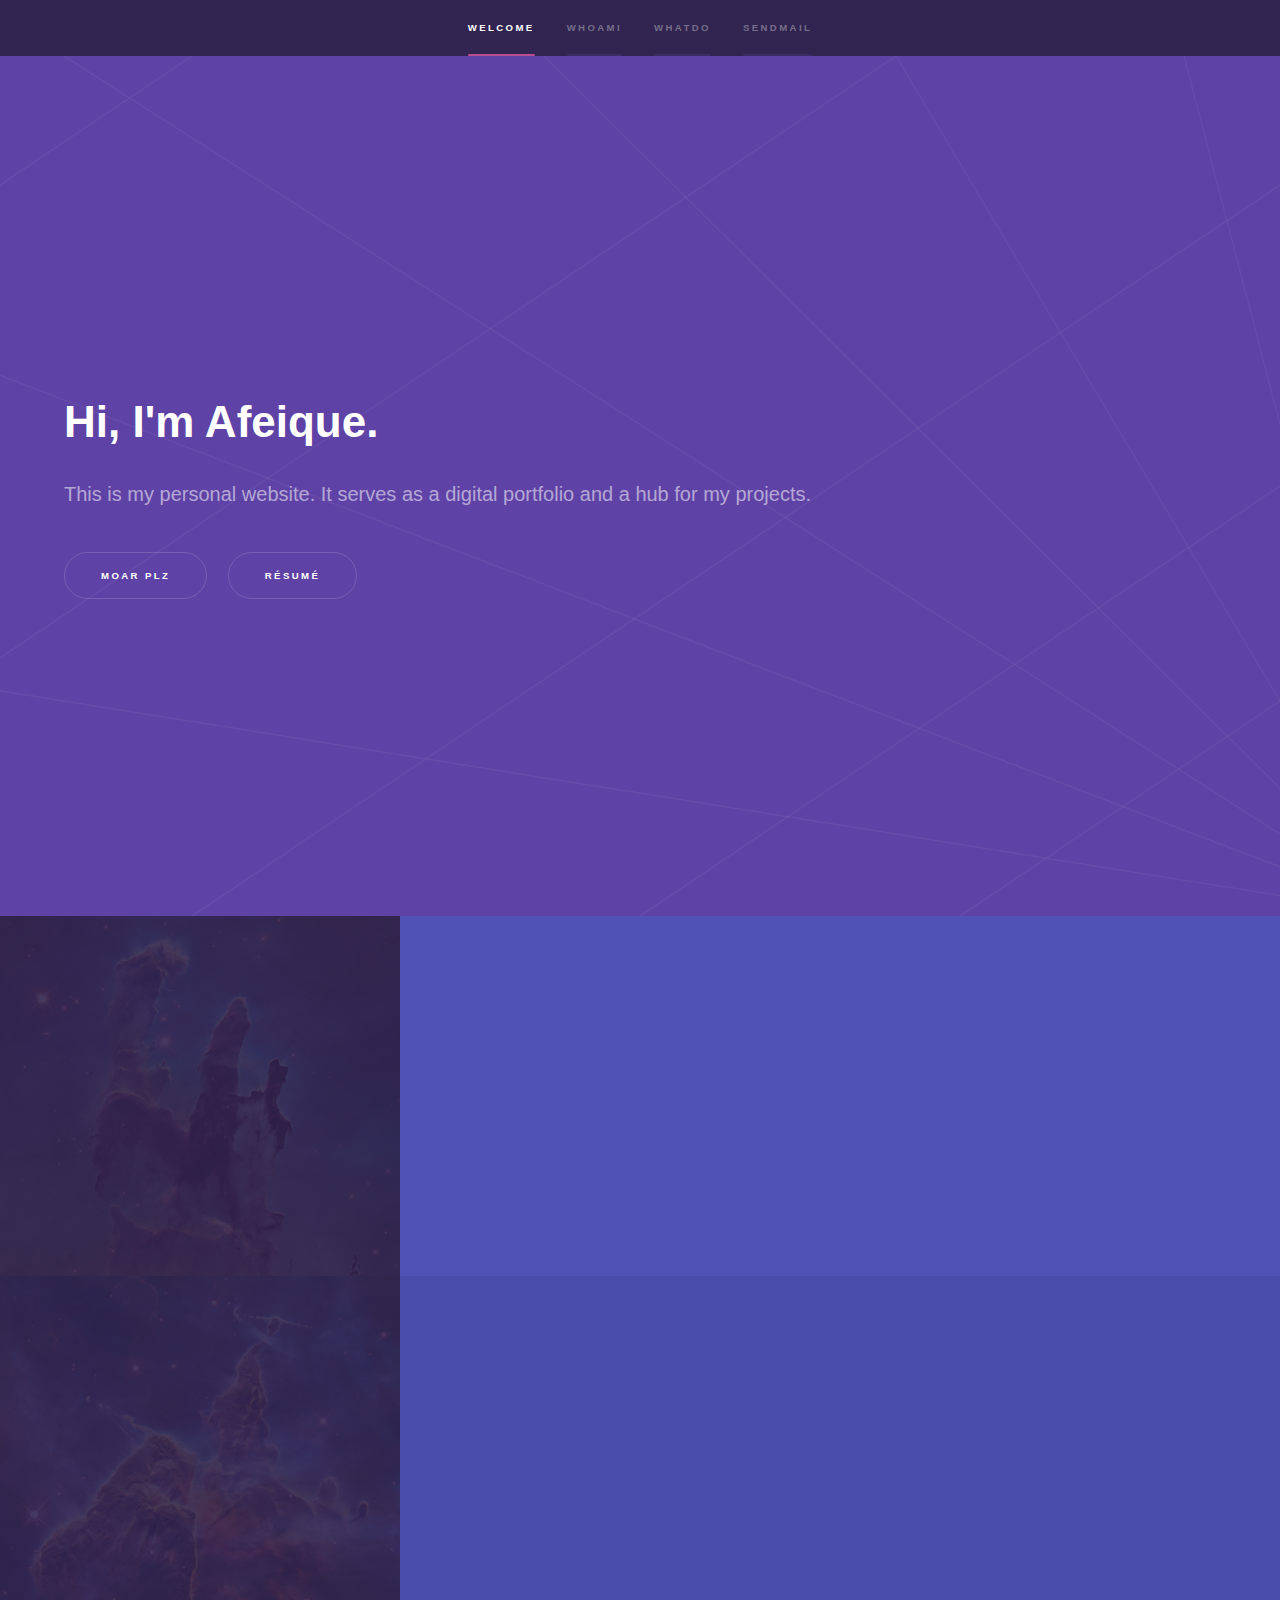
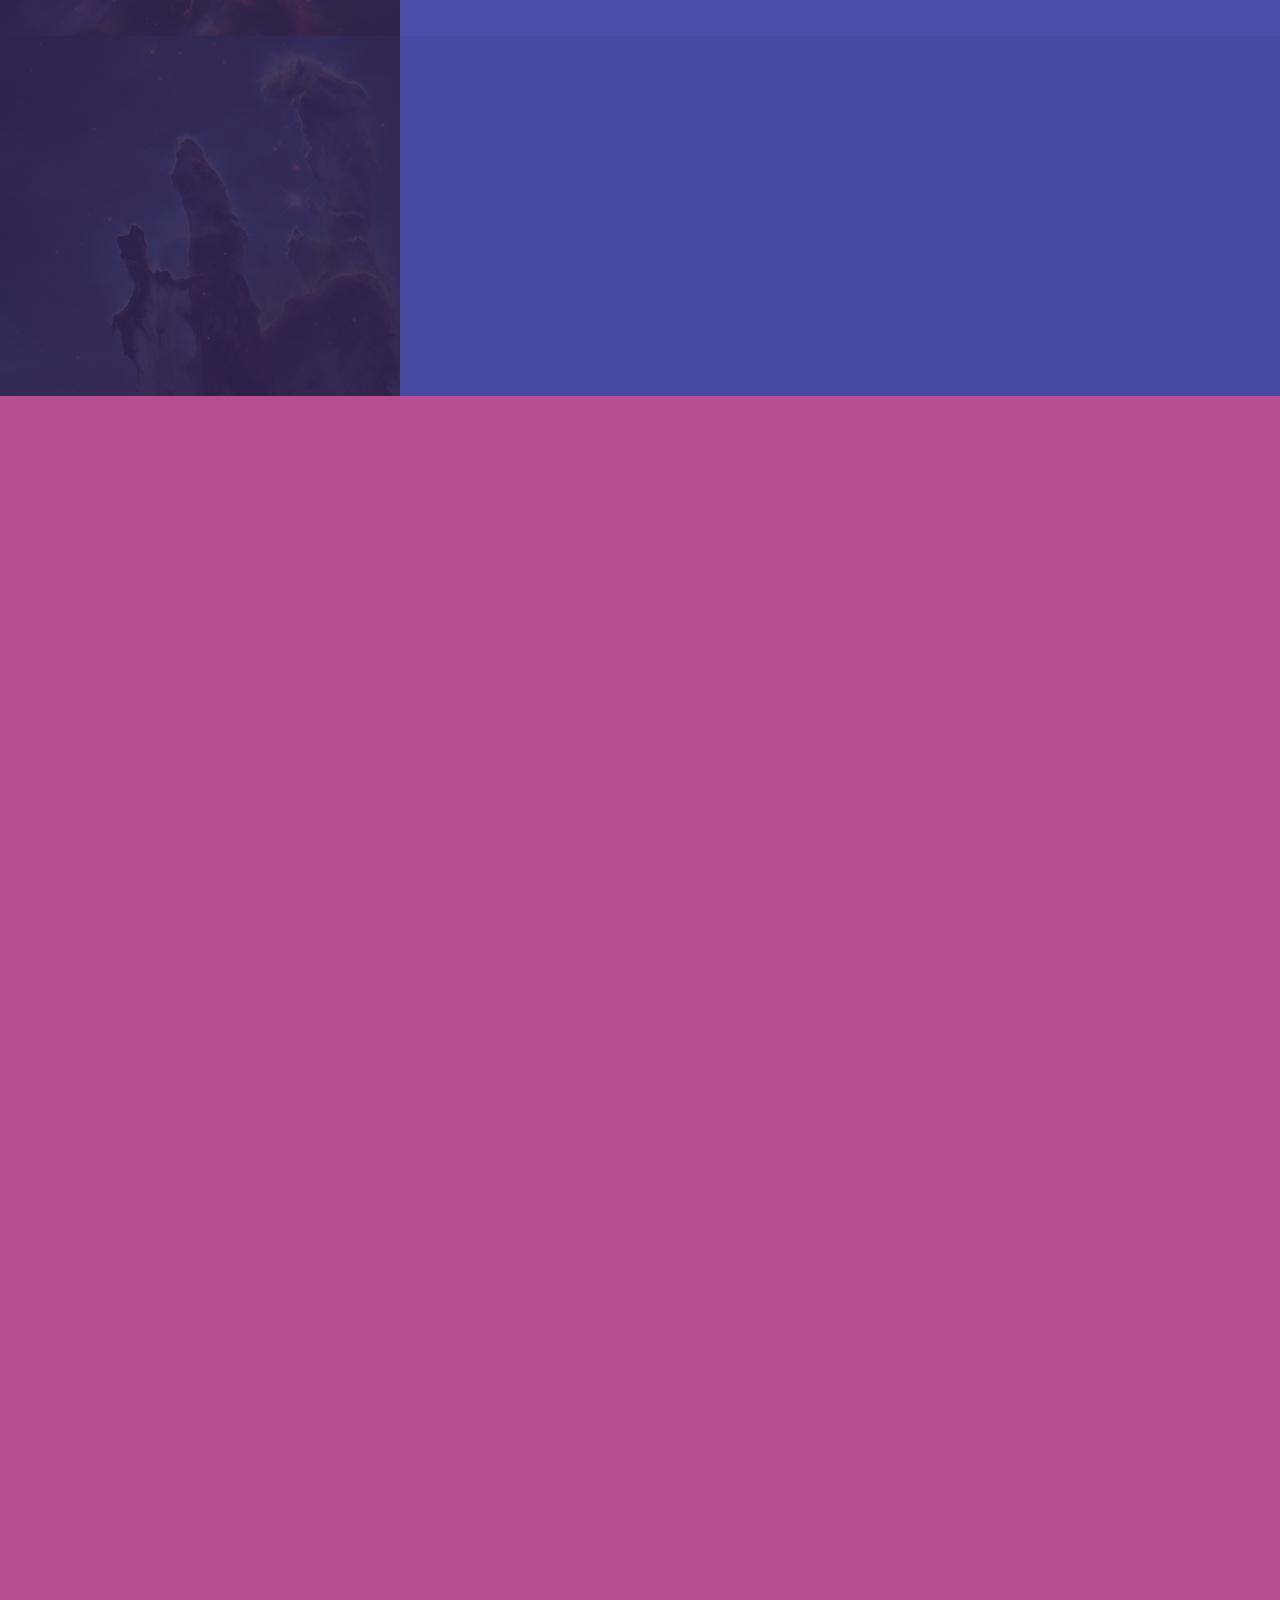
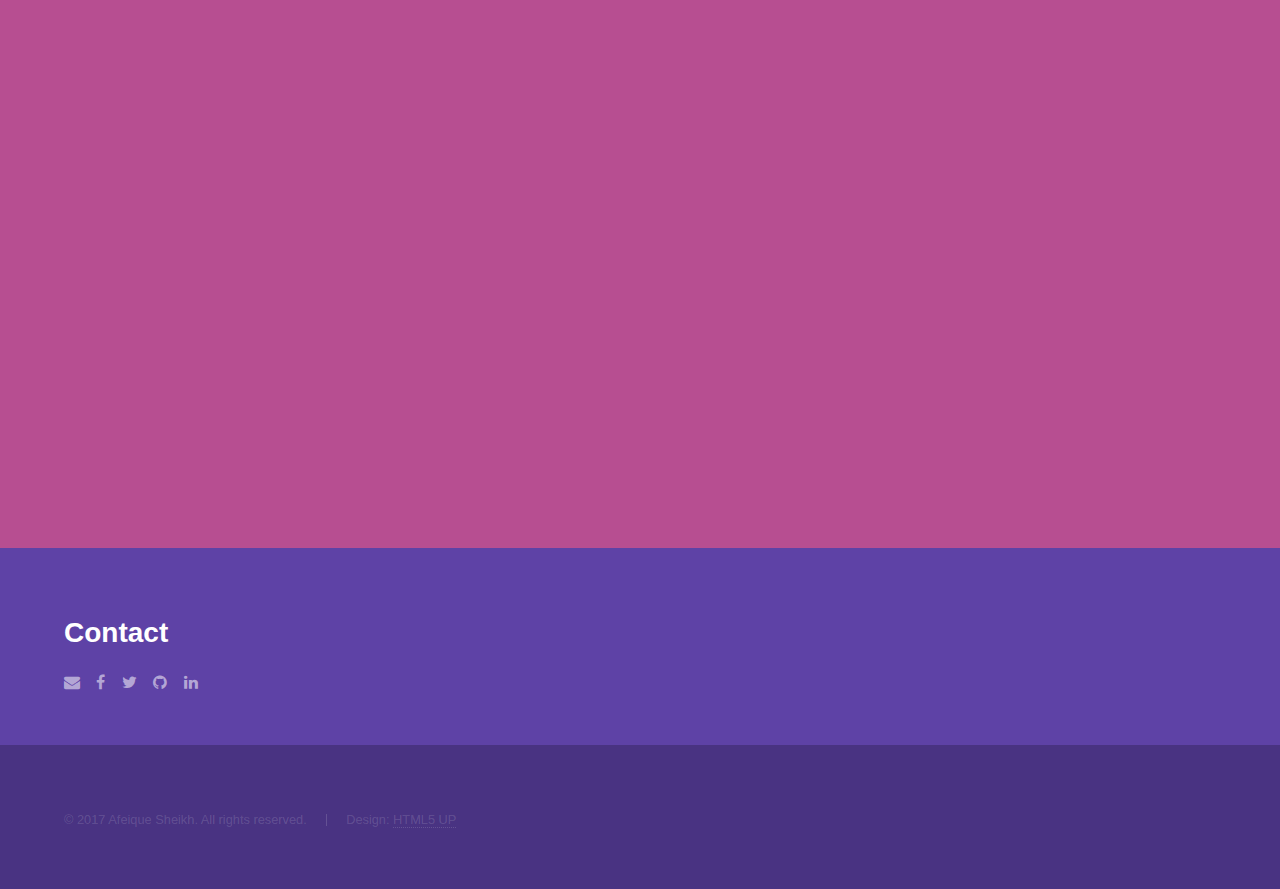
==== index.html @ 5e4e14cd "added condenser mic project" ====
<!DOCTYPE HTML>
<!--
	Hyperspace by HTML5 UP
	html5up.net | @ajlkn
	Free for personal and commercial use under the CCA 3.0 license (html5up.net/license)
-->
<html>
	<head>
		<title>afeique sheikh's personal site (ﾉ◕ヮ◕)ﾉ</title>
		<meta charset="utf-8" />
		<meta name="viewport" content="width=device-width, initial-scale=1" />
		<!--[if lte IE 8]><script src="assets/js/ie/html5shiv.js"></script><![endif]-->
		<link rel="stylesheet" href="assets/css/main.css" />
		<!--[if lte IE 9]><link rel="stylesheet" href="assets/css/ie9.css" /><![endif]-->
		<!--[if lte IE 8]><link rel="stylesheet" href="assets/css/ie8.css" /><![endif]-->
		<meta http-equiv="X-UA-Compatible" content="IE=edge">
		<meta name="description" content="(づ｡◕‿‿◕｡)づ">
		<meta name="author" content="afeique sheikh">
	</head>
	<body>

		<!-- Sidebar -->
			<section id="sidebar">
				<div class="inner">
					<nav>
						<ul>
							<li><a href="#intro">Welcome</a></li>
							<li><a href="#one">Whoami</a></li>
							<li><a href="#two">Whatdo</a></li>
							<li><a href="#three">Sendmail</a></li>
						</ul>
					</nav>
				</div>
			</section>

		<!-- Wrapper -->
			<div id="wrapper">

				<!-- Intro -->
					<section id="intro" class="wrapper style1 fullscreen fade-up">
						<div class="inner">
							<h1>Hi, I'm Afeique.</h1>
							<p>This is my personal website. It serves as a digital portfolio and a hub for my projects.</p>
							
							<ul class="actions">
								<li><a href="#one" class="button scrolly">MOAR PLZ</a></li>
								<li><a href="files/Resume.pdf" class="button" target="_blank">Résumé</a></li>
							</ul>
							
						</div>
					</section>

				<!-- One -->
					<section id="one" class="wrapper style2 spotlights">
						<section id="one-1">
							<a href="#" class="image"><img src="images/01.jpg" alt="" data-position="center center" /></a>
							<div class="content">
								<div class="inner">
									<h2>Engineer by Training</h2>
									<p>My background is in electrical and computer engineering. I am fortunate to be engendered with a passion for science and technology.</p>
									
									<ul class="actions">
										<li><a href="#one-2" class="button scrolly">O RLY?</a></li>
									</ul>
									
								</div>
							</div>
						</section>
						<section id="one-2">
							<a href="#" class="image"><img src="images/02.jpg" alt="" data-position="top center" /></a>
							<div class="content">
								<div class="inner">
									<h2>Programmer by Profession</h2>
									<p>Most of my professional experience is in software engineering, primarily using high-level languages and SQL RDBMSes across different operating systems.</p>
									
									<ul class="actions">
										<li><a href="#one-3" class="button scrolly">YA RLY?</a></li>
									</ul>
									
								</div>
							</div>
						</section>
						<section id="one-3">
							<a href="#" class="image"><img src="images/03.jpg" alt="" data-position="25% 25%" /></a>
							<div class="content">
								<div class="inner">
									<h2>Excellence by Design</h2>
									<p>I have in-depth knowledge spanning many areas, from physics to software design. My technical competencies, sense for aesthetics, attention-to-detail, and quality-driven nature make me an excellent fit for many aspects of a product's development.</p>
									
									<ul class="actions">
										<li><a href="#two" class="button scrolly">KTHXBAI</a></li>
									</ul>
									
								</div>
							</div>
						</section>
					</section>

				<!-- Two -->
					<section id="two" class="wrapper style3 fade-up">
						<div class="inner">
							<h2>Projects &amp; Demos</h2>
							<p>A non-exhaustive list of things I've made, including re-purposed demonstrations of my professional work.</p>
							<div class="features">
								<section>
									<span class="icon major fa-newspaper-o"></span>
					                <h3>Maintenance Log</h3>
									<ul class="icons">
										<li><span class="fa fa-copyright"></span> <strong>2017</strong></li>
										<li><a class="fa-send" href="https://bl-mlog.afeique.com" target="_blank"><span class="label">Demo</span></a></li>
										<li><a class="fa-github" href="https://github.com/afeique/bl-mlog.afeique.com" target="_blank"><span class="label">GitHub</span></a></li>
									</ul>

				                    <p>
				                        A simple system that allows for the definion of a manufacturing or production workflow. This workflow can be arbitrarily long. Tickets can be submitted to the system and assigned to a particular step in a production workflow. Written using the <a href="http://www.yiiframework.com/" target="_blank">Yii Framework</a>.
				                    </p>
				                    <p>
				                    	This project was being developed at Bausch &amp; Lomb as part of the production floor's IT and ticket management solution.
				                    </p>
								</section>
								<section>
									<span class="icon major fa-bar-chart"></span>
					                <h3>HtmlReports</h3>
									<ul class="icons">
										<li><span class="fa fa-copyright"></span> <strong>2016</strong></li>
										<li><a class="fa-github" href="https://github.com/afeique/HtmlReports" target="_blank"><span class="label">GitHub</span></a></li>
									</ul>

				                    <p>
				                        A set of Python 2.7 scripts designed to take JSON input and produce clean, navigable HTML reports. The HTML templates are written using <a href="http://jinja.pocoo.org/">Jinja2</a>. Originally, <a href="http://www.makotemplates.org/" target="_blank">Mako</a> was going to be used as the templating engine.
				                    </p>
				                    <p>
				                    	This was developed at Bosch Security Systems as a plug-in reporter for an existing LabVIEW tool.
				                    </p>
								</section>
								<section>
									<span class="icon major fa-users"></span>
					                <h3>ZenPortal Requests</h3>
									<ul class="icons">
										<li><span class="fa fa-copyright"></span> <strong>2015</strong></li>
										<li><a class="fa-send" href="https://pnc-zpr.afeique.com" target="_blank"><span class="label">Demo</span></a></li>
										<li><a class="fa-github" href="https://github.com/afeique/pnc-zpr.afeique.com" target="_blank"><span class="label">GitHub</span></a></li>
									</ul>

				                    <p>
				                        Requests are submitted while requesters and assignees are kept track of. A particular request goes through a predefined workflow with specific steps. During each step of the process, the requester and assignee are emailed about updates to a specific request. This application includes role-based permissions, including an administrative view that has global read and write permissions. This was developed using the <a href="http://fuelphp.com/" target="_blank">FuelPHP framework</a>.
				                    </p>
				                    <p>
				                    	This web application was developed for internal request tracking at PNC Bank as part of their IT tools and services.
				                    </p>
								</section>

								<section>
									<span class="icon major fa-microchip"></span>
									<h3>Bootman</h3>
									<ul class="icons">
										<li><span class="fa fa-copyright"></span> <strong>2015</strong></li>
									</ul>
				                    <p>
				                        Command-line perl script designed to manage kernel images for boot-testing boards connected to board-farm server. Complemented by a web-interface written using <a href="http://webpy.org/" target="_blank">web.py</a>.
				                    </p>
				                    <ul>
				                        <li><a href="files/bootman/main.pl">main.pl</a> - perl script used to manage boards.</li>
				                        <li><a href="files/bootman/setup.sh">setup.sh</a> - bash script used to setup kernel images.</li>
				                        <li><a href="files/bootman/verify.pl">verify.pl</a> - perl script used to aid in taking physical inventory and committing a list of valid boards to the database.</li>
				                        <li><a href="files/bootman/web.zip">web.zip</a> - web.py interface.</li>
				                    </ul>
								</section>

								<section>
									<span class="icon major fa-server"></span>
									<h3>Buildtracker</h3>
									<ul class="icons">
										<li><span class="fa fa-copyright"></span> <strong>2014</strong></li>
									</ul>
									<p>
							            An extension for the open-source <a href="http://buildbot.net/" target="_blank">Buildbot</a> software. Written mostly in Python 2.7 with supporting scripts in Bash and Perl.
							        </p>
							        <p>
							            Like Buildbot, the extension uses <a href="http://www.sqlalchemy.org/">SQLAlchemy</a> for database <a href="http://en.wikipedia.org/wiki/Object-relational_mapping" target="_blank">ORM</a> and <a href="http://jinja.pocoo.org/">Jinja2</a> for templating.
							        </p>
							        <ul>
							            <li><a href="files/buildtracker/root.py" target="_blank">root.py</a> - Primary python controller.</li>
							            <!--
							            <li><a href="files/buildtracker/webstatus.py" target="_blank">webstatus.py</a> - Interface class that encapsulates the BuildtrackerRoot class above and extends the Buildbot web interface.</li>
							            -->
							            <li><a href="files/buildtracker/buildtracker_macros.html.src" target="_blank">buildtracker_macros.html</a> - Jinja2 template macros.</li>
							            <!--
							            <li><a href="files/buildtracker/buildtracker_root.html.src" target="_blank">buildtracker_root.html</a> - Actual template using above macros.</li>
							            <li><a href="files/buildtracker/add_entropy.sh" target="_blank">add_entropy.sh</a> - Bash script to add entropy to workorder configuration.</li>
							            -->
							            <li><a href="files/buildtracker/add_rdeps.pl" target="_blank">add_rdeps.pl</a> - Perl script to select a random number of reverse dependencies.</li>
							            <li><a href="files/buildtracker/file-build-failure.pl" target="_blank">file-build-failure.pl</a> - Perl script to post a bug via XML-RPC.</li>
							        </ul>
								</section>

								<section>
									<span class="icon major fa-microphone"></span>
									<h5>Condenser Microphone</h5>
									<ul class="icons">
										<li><span class="fa fa-copyright"></span> <strong>2014</strong></li>
									</ul>
				                    <p>
				                        Attempted to design a condenser microphone for a capstone in <em>Sensor System Design</em>, Spring 2014. The <a href="files/capstone/report.pdf">final report</a> closely follows IEEE format and is available <a href="https://github.com/afeique/18510-report" target="_blank">in LaTeX</a>.
				                    </p>
								</section>
								
								<!--
								<section>
									<span class="icon major fa-chain"></span>
									<h3>Urna quis bibendum</h3>
									<p>Phasellus convallis elit id ullam corper amet et pulvinar. Duis aliquam turpis mauris, sed ultricies erat dapibus.</p>
								</section>
								<section>
									<span class="icon major fa-diamond"></span>
									<h3>Aliquam urna dapibus</h3>
									<p>Phasellus convallis elit id ullam corper amet et pulvinar. Duis aliquam turpis mauris, sed ultricies erat dapibus.</p>
								</section>
								-->
							</div>
							<!--
							<ul class="actions">
								<li><a href="#" class="button">Learn more</a></li>
							</ul>
							-->
						</div>
					</section>

				<!-- Three -->
					<section id="three" class="wrapper style1">
						<div class="inner">

							<h2>Contact</h2>

							<ul class="icons">

								<li><a class="fa-envelope" href="mailto:afeique@gmail.com" target="_blank"><span class="label">Email</span></a></li>
								<li><a class="fa-facebook" href="https://facebook.com/afeique" target="_blank"><span class="label">Facebook</span></a></li>
								<li><a class="fa-twitter" href="https://twitter.com/afeique" target="_blank"><span class="label">Twitter</span></a></li>
								<li><a class="fa-github" href="https://github.com/afeique" target="_blank"><span class="label">GitHub</span></a></li>
								<li><a class="fa-linkedin" href="https://www.linkedin.com/in/afeique-sheikh-bb24b78/"><span class="label">LinkedIn</span></a></li>
								<!--
								<li><a class="fa-instagram"><span class="label">Instagram</span></a></li>
								-->
							</ul>

							
							
						</div>
					</section>

			</div>

		<!-- Footer -->
			<footer id="footer" class="wrapper style1-alt">
				<div class="inner">
					<ul class="menu">
						<li>&copy; 2017 Afeique Sheikh. All rights reserved.</li><li>Design: <a href="http://html5up.net">HTML5 UP</a></li>
					</ul>
				</div>
			</footer>

		<!-- Scripts -->

			<script src="assets/js/jquery.min.js"></script>
			<script src="assets/js/jquery.scrollex.min.js"></script>
			<script src="assets/js/jquery.scrolly.min.js"></script>
			<script src="assets/js/skel.min.js"></script>
			<script src="assets/js/util.js"></script>
			<!--[if lte IE 8]><script src="assets/js/ie/respond.min.js"></script><![endif]-->
			<script src="assets/js/main.js"></script>

			<script>
            (function(i,s,o,g,r,a,m){i['GoogleAnalyticsObject']=r;i[r]=i[r]||function(){
            (i[r].q=i[r].q||[]).push(arguments)},i[r].l=1*new Date();a=s.createElement(o),
            m=s.getElementsByTagName(o)[0];a.async=1;a.src=g;m.parentNode.insertBefore(a,m)
            })(window,document,'script','//www.google-analytics.com/analytics.js','ga');

            ga('create', 'UA-4925272-3', 'auto');
            ga('require', 'displayfeatures');
            ga('require', 'linkid', 'linkid.js');
            ga('send', 'pageview');
        </script>
	</body>
</html>
---- assets/css/main.css ----
@import url(font-awesome.min.css);

/*
	Hyperspace by HTML5 UP
	html5up.net | @ajlkn
	Free for personal and commercial use under the CCA 3.0 license (html5up.net/license)
*/

/* Reset */

	html, body, div, span, applet, object, iframe, h1, h2, h3, h4, h5, h6, p, blockquote, pre, a, abbr, acronym, address, big, cite, code, del, dfn, em, img, ins, kbd, q, s, samp, small, strike, strong, sub, sup, tt, var, b, u, i, center, dl, dt, dd, ol, ul, li, fieldset, form, label, legend, table, caption, tbody, tfoot, thead, tr, th, td, article, aside, canvas, details, embed, figure, figcaption, footer, header, hgroup, menu, nav, output, ruby, section, summary, time, mark, audio, video {
		margin: 0;
		padding: 0;
		border: 0;
		font-size: 100%;
		font: inherit;
		vertical-align: baseline;
	}

	article, aside, details, figcaption, figure, footer, header, hgroup, menu, nav, section {
		display: block;
	}

	body {
		line-height: 1;
	}

	ol, ul {
		list-style: none;
	}

	blockquote, q {
		quotes: none;
	}

	blockquote:before, blockquote:after, q:before, q:after {
		content: '';
		content: none;
	}

	table {
		border-collapse: collapse;
		border-spacing: 0;
	}

	body {
		-webkit-text-size-adjust: none;
	}

/* Box Model */

	*, *:before, *:after {
		-moz-box-sizing: border-box;
		-webkit-box-sizing: border-box;
		box-sizing: border-box;
	}

/* Grid */

	.row {
		border-bottom: solid 1px transparent;
		-moz-box-sizing: border-box;
		-webkit-box-sizing: border-box;
		box-sizing: border-box;
	}

	.row > * {
		float: left;
		-moz-box-sizing: border-box;
		-webkit-box-sizing: border-box;
		box-sizing: border-box;
	}

	.row:after, .row:before {
		content: '';
		display: block;
		clear: both;
		height: 0;
	}

	.row.uniform > * > :first-child {
		margin-top: 0;
	}

	.row.uniform > * > :last-child {
		margin-bottom: 0;
	}

	.row.\30 \25 > * {
		padding: 0 0 0 0em;
	}

	.row.\30 \25 {
		margin: 0 0 -1px 0em;
	}

	.row.uniform.\30 \25 > * {
		padding: 0em 0 0 0em;
	}

	.row.uniform.\30 \25 {
		margin: 0em 0 -1px 0em;
	}

	.row > * {
		padding: 0 0 0 1.5em;
	}

	.row {
		margin: 0 0 -1px -1.5em;
	}

	.row.uniform > * {
		padding: 1.5em 0 0 1.5em;
	}

	.row.uniform {
		margin: -1.5em 0 -1px -1.5em;
	}

	.row.\32 00\25 > * {
		padding: 0 0 0 3em;
	}

	.row.\32 00\25 {
		margin: 0 0 -1px -3em;
	}

	.row.uniform.\32 00\25 > * {
		padding: 3em 0 0 3em;
	}

	.row.uniform.\32 00\25 {
		margin: -3em 0 -1px -3em;
	}

	.row.\31 50\25 > * {
		padding: 0 0 0 2.25em;
	}

	.row.\31 50\25 {
		margin: 0 0 -1px -2.25em;
	}

	.row.uniform.\31 50\25 > * {
		padding: 2.25em 0 0 2.25em;
	}

	.row.uniform.\31 50\25 {
		margin: -2.25em 0 -1px -2.25em;
	}

	.row.\35 0\25 > * {
		padding: 0 0 0 0.75em;
	}

	.row.\35 0\25 {
		margin: 0 0 -1px -0.75em;
	}

	.row.uniform.\35 0\25 > * {
		padding: 0.75em 0 0 0.75em;
	}

	.row.uniform.\35 0\25 {
		margin: -0.75em 0 -1px -0.75em;
	}

	.row.\32 5\25 > * {
		padding: 0 0 0 0.375em;
	}

	.row.\32 5\25 {
		margin: 0 0 -1px -0.375em;
	}

	.row.uniform.\32 5\25 > * {
		padding: 0.375em 0 0 0.375em;
	}

	.row.uniform.\32 5\25 {
		margin: -0.375em 0 -1px -0.375em;
	}

	.\31 2u, .\31 2u\24 {
		width: 100%;
		clear: none;
		margin-left: 0;
	}

	.\31 1u, .\31 1u\24 {
		width: 91.6666666667%;
		clear: none;
		margin-left: 0;
	}

	.\31 0u, .\31 0u\24 {
		width: 83.3333333333%;
		clear: none;
		margin-left: 0;
	}

	.\39 u, .\39 u\24 {
		width: 75%;
		clear: none;
		margin-left: 0;
	}

	.\38 u, .\38 u\24 {
		width: 66.6666666667%;
		clear: none;
		margin-left: 0;
	}

	.\37 u, .\37 u\24 {
		width: 58.3333333333%;
		clear: none;
		margin-left: 0;
	}

	.\36 u, .\36 u\24 {
		width: 50%;
		clear: none;
		margin-left: 0;
	}

	.\35 u, .\35 u\24 {
		width: 41.6666666667%;
		clear: none;
		margin-left: 0;
	}

	.\34 u, .\34 u\24 {
		width: 33.3333333333%;
		clear: none;
		margin-left: 0;
	}

	.\33 u, .\33 u\24 {
		width: 25%;
		clear: none;
		margin-left: 0;
	}

	.\32 u, .\32 u\24 {
		width: 16.6666666667%;
		clear: none;
		margin-left: 0;
	}

	.\31 u, .\31 u\24 {
		width: 8.3333333333%;
		clear: none;
		margin-left: 0;
	}

	.\31 2u\24 + *,
	.\31 1u\24 + *,
	.\31 0u\24 + *,
	.\39 u\24 + *,
	.\38 u\24 + *,
	.\37 u\24 + *,
	.\36 u\24 + *,
	.\35 u\24 + *,
	.\34 u\24 + *,
	.\33 u\24 + *,
	.\32 u\24 + *,
	.\31 u\24 + * {
		clear: left;
	}

	.\-11u {
		margin-left: 91.66667%;
	}

	.\-10u {
		margin-left: 83.33333%;
	}

	.\-9u {
		margin-left: 75%;
	}

	.\-8u {
		margin-left: 66.66667%;
	}

	.\-7u {
		margin-left: 58.33333%;
	}

	.\-6u {
		margin-left: 50%;
	}

	.\-5u {
		margin-left: 41.66667%;
	}

	.\-4u {
		margin-left: 33.33333%;
	}

	.\-3u {
		margin-left: 25%;
	}

	.\-2u {
		margin-left: 16.66667%;
	}

	.\-1u {
		margin-left: 8.33333%;
	}

	@media screen and (max-width: 1680px) {

		.row > * {
			padding: 0 0 0 1.5em;
		}

		.row {
			margin: 0 0 -1px -1.5em;
		}

		.row.uniform > * {
			padding: 1.5em 0 0 1.5em;
		}

		.row.uniform {
			margin: -1.5em 0 -1px -1.5em;
		}

		.row.\32 00\25 > * {
			padding: 0 0 0 3em;
		}

		.row.\32 00\25 {
			margin: 0 0 -1px -3em;
		}

		.row.uniform.\32 00\25 > * {
			padding: 3em 0 0 3em;
		}

		.row.uniform.\32 00\25 {
			margin: -3em 0 -1px -3em;
		}

		.row.\31 50\25 > * {
			padding: 0 0 0 2.25em;
		}

		.row.\31 50\25 {
			margin: 0 0 -1px -2.25em;
		}

		.row.uniform.\31 50\25 > * {
			padding: 2.25em 0 0 2.25em;
		}

		.row.uniform.\31 50\25 {
			margin: -2.25em 0 -1px -2.25em;
		}

		.row.\35 0\25 > * {
			padding: 0 0 0 0.75em;
		}

		.row.\35 0\25 {
			margin: 0 0 -1px -0.75em;
		}

		.row.uniform.\35 0\25 > * {
			padding: 0.75em 0 0 0.75em;
		}

		.row.uniform.\35 0\25 {
			margin: -0.75em 0 -1px -0.75em;
		}

		.row.\32 5\25 > * {
			padding: 0 0 0 0.375em;
		}

		.row.\32 5\25 {
			margin: 0 0 -1px -0.375em;
		}

		.row.uniform.\32 5\25 > * {
			padding: 0.375em 0 0 0.375em;
		}

		.row.uniform.\32 5\25 {
			margin: -0.375em 0 -1px -0.375em;
		}

		.\31 2u\28xlarge\29, .\31 2u\24\28xlarge\29 {
			width: 100%;
			clear: none;
			margin-left: 0;
		}

		.\31 1u\28xlarge\29, .\31 1u\24\28xlarge\29 {
			width: 91.6666666667%;
			clear: none;
			margin-left: 0;
		}

		.\31 0u\28xlarge\29, .\31 0u\24\28xlarge\29 {
			width: 83.3333333333%;
			clear: none;
			margin-left: 0;
		}

		.\39 u\28xlarge\29, .\39 u\24\28xlarge\29 {
			width: 75%;
			clear: none;
			margin-left: 0;
		}

		.\38 u\28xlarge\29, .\38 u\24\28xlarge\29 {
			width: 66.6666666667%;
			clear: none;
			margin-left: 0;
		}

		.\37 u\28xlarge\29, .\37 u\24\28xlarge\29 {
			width: 58.3333333333%;
			clear: none;
			margin-left: 0;
		}

		.\36 u\28xlarge\29, .\36 u\24\28xlarge\29 {
			width: 50%;
			clear: none;
			margin-left: 0;
		}

		.\35 u\28xlarge\29, .\35 u\24\28xlarge\29 {
			width: 41.6666666667%;
			clear: none;
			margin-left: 0;
		}

		.\34 u\28xlarge\29, .\34 u\24\28xlarge\29 {
			width: 33.3333333333%;
			clear: none;
			margin-left: 0;
		}

		.\33 u\28xlarge\29, .\33 u\24\28xlarge\29 {
			width: 25%;
			clear: none;
			margin-left: 0;
		}

		.\32 u\28xlarge\29, .\32 u\24\28xlarge\29 {
			width: 16.6666666667%;
			clear: none;
			margin-left: 0;
		}

		.\31 u\28xlarge\29, .\31 u\24\28xlarge\29 {
			width: 8.3333333333%;
			clear: none;
			margin-left: 0;
		}

		.\31 2u\24\28xlarge\29 + *,
		.\31 1u\24\28xlarge\29 + *,
		.\31 0u\24\28xlarge\29 + *,
		.\39 u\24\28xlarge\29 + *,
		.\38 u\24\28xlarge\29 + *,
		.\37 u\24\28xlarge\29 + *,
		.\36 u\24\28xlarge\29 + *,
		.\35 u\24\28xlarge\29 + *,
		.\34 u\24\28xlarge\29 + *,
		.\33 u\24\28xlarge\29 + *,
		.\32 u\24\28xlarge\29 + *,
		.\31 u\24\28xlarge\29 + * {
			clear: left;
		}

		.\-11u\28xlarge\29 {
			margin-left: 91.66667%;
		}

		.\-10u\28xlarge\29 {
			margin-left: 83.33333%;
		}

		.\-9u\28xlarge\29 {
			margin-left: 75%;
		}

		.\-8u\28xlarge\29 {
			margin-left: 66.66667%;
		}

		.\-7u\28xlarge\29 {
			margin-left: 58.33333%;
		}

		.\-6u\28xlarge\29 {
			margin-left: 50%;
		}

		.\-5u\28xlarge\29 {
			margin-left: 41.66667%;
		}

		.\-4u\28xlarge\29 {
			margin-left: 33.33333%;
		}

		.\-3u\28xlarge\29 {
			margin-left: 25%;
		}

		.\-2u\28xlarge\29 {
			margin-left: 16.66667%;
		}

		.\-1u\28xlarge\29 {
			margin-left: 8.33333%;
		}

	}

	@media screen and (max-width: 1280px) {

		.row > * {
			padding: 0 0 0 1.5em;
		}

		.row {
			margin: 0 0 -1px -1.5em;
		}

		.row.uniform > * {
			padding: 1.5em 0 0 1.5em;
		}

		.row.uniform {
			margin: -1.5em 0 -1px -1.5em;
		}

		.row.\32 00\25 > * {
			padding: 0 0 0 3em;
		}

		.row.\32 00\25 {
			margin: 0 0 -1px -3em;
		}

		.row.uniform.\32 00\25 > * {
			padding: 3em 0 0 3em;
		}

		.row.uniform.\32 00\25 {
			margin: -3em 0 -1px -3em;
		}

		.row.\31 50\25 > * {
			padding: 0 0 0 2.25em;
		}

		.row.\31 50\25 {
			margin: 0 0 -1px -2.25em;
		}

		.row.uniform.\31 50\25 > * {
			padding: 2.25em 0 0 2.25em;
		}

		.row.uniform.\31 50\25 {
			margin: -2.25em 0 -1px -2.25em;
		}

		.row.\35 0\25 > * {
			padding: 0 0 0 0.75em;
		}

		.row.\35 0\25 {
			margin: 0 0 -1px -0.75em;
		}

		.row.uniform.\35 0\25 > * {
			padding: 0.75em 0 0 0.75em;
		}

		.row.uniform.\35 0\25 {
			margin: -0.75em 0 -1px -0.75em;
		}

		.row.\32 5\25 > * {
			padding: 0 0 0 0.375em;
		}

		.row.\32 5\25 {
			margin: 0 0 -1px -0.375em;
		}

		.row.uniform.\32 5\25 > * {
			padding: 0.375em 0 0 0.375em;
		}

		.row.uniform.\32 5\25 {
			margin: -0.375em 0 -1px -0.375em;
		}

		.\31 2u\28large\29, .\31 2u\24\28large\29 {
			width: 100%;
			clear: none;
			margin-left: 0;
		}

		.\31 1u\28large\29, .\31 1u\24\28large\29 {
			width: 91.6666666667%;
			clear: none;
			margin-left: 0;
		}

		.\31 0u\28large\29, .\31 0u\24\28large\29 {
			width: 83.3333333333%;
			clear: none;
			margin-left: 0;
		}

		.\39 u\28large\29, .\39 u\24\28large\29 {
			width: 75%;
			clear: none;
			margin-left: 0;
		}

		.\38 u\28large\29, .\38 u\24\28large\29 {
			width: 66.6666666667%;
			clear: none;
			margin-left: 0;
		}

		.\37 u\28large\29, .\37 u\24\28large\29 {
			width: 58.3333333333%;
			clear: none;
			margin-left: 0;
		}

		.\36 u\28large\29, .\36 u\24\28large\29 {
			width: 50%;
			clear: none;
			margin-left: 0;
		}

		.\35 u\28large\29, .\35 u\24\28large\29 {
			width: 41.6666666667%;
			clear: none;
			margin-left: 0;
		}

		.\34 u\28large\29, .\34 u\24\28large\29 {
			width: 33.3333333333%;
			clear: none;
			margin-left: 0;
		}

		.\33 u\28large\29, .\33 u\24\28large\29 {
			width: 25%;
			clear: none;
			margin-left: 0;
		}

		.\32 u\28large\29, .\32 u\24\28large\29 {
			width: 16.6666666667%;
			clear: none;
			margin-left: 0;
		}

		.\31 u\28large\29, .\31 u\24\28large\29 {
			width: 8.3333333333%;
			clear: none;
			margin-left: 0;
		}

		.\31 2u\24\28large\29 + *,
		.\31 1u\24\28large\29 + *,
		.\31 0u\24\28large\29 + *,
		.\39 u\24\28large\29 + *,
		.\38 u\24\28large\29 + *,
		.\37 u\24\28large\29 + *,
		.\36 u\24\28large\29 + *,
		.\35 u\24\28large\29 + *,
		.\34 u\24\28large\29 + *,
		.\33 u\24\28large\29 + *,
		.\32 u\24\28large\29 + *,
		.\31 u\24\28large\29 + * {
			clear: left;
		}

		.\-11u\28large\29 {
			margin-left: 91.66667%;
		}

		.\-10u\28large\29 {
			margin-left: 83.33333%;
		}

		.\-9u\28large\29 {
			margin-left: 75%;
		}

		.\-8u\28large\29 {
			margin-left: 66.66667%;
		}

		.\-7u\28large\29 {
			margin-left: 58.33333%;
		}

		.\-6u\28large\29 {
			margin-left: 50%;
		}

		.\-5u\28large\29 {
			margin-left: 41.66667%;
		}

		.\-4u\28large\29 {
			margin-left: 33.33333%;
		}

		.\-3u\28large\29 {
			margin-left: 25%;
		}

		.\-2u\28large\29 {
			margin-left: 16.66667%;
		}

		.\-1u\28large\29 {
			margin-left: 8.33333%;
		}

	}

	@media screen and (max-width: 980px) {

		.row > * {
			padding: 0 0 0 1.5em;
		}

		.row {
			margin: 0 0 -1px -1.5em;
		}

		.row.uniform > * {
			padding: 1.5em 0 0 1.5em;
		}

		.row.uniform {
			margin: -1.5em 0 -1px -1.5em;
		}

		.row.\32 00\25 > * {
			padding: 0 0 0 3em;
		}

		.row.\32 00\25 {
			margin: 0 0 -1px -3em;
		}

		.row.uniform.\32 00\25 > * {
			padding: 3em 0 0 3em;
		}

		.row.uniform.\32 00\25 {
			margin: -3em 0 -1px -3em;
		}

		.row.\31 50\25 > * {
			padding: 0 0 0 2.25em;
		}

		.row.\31 50\25 {
			margin: 0 0 -1px -2.25em;
		}

		.row.uniform.\31 50\25 > * {
			padding: 2.25em 0 0 2.25em;
		}

		.row.uniform.\31 50\25 {
			margin: -2.25em 0 -1px -2.25em;
		}

		.row.\35 0\25 > * {
			padding: 0 0 0 0.75em;
		}

		.row.\35 0\25 {
			margin: 0 0 -1px -0.75em;
		}

		.row.uniform.\35 0\25 > * {
			padding: 0.75em 0 0 0.75em;
		}

		.row.uniform.\35 0\25 {
			margin: -0.75em 0 -1px -0.75em;
		}

		.row.\32 5\25 > * {
			padding: 0 0 0 0.375em;
		}

		.row.\32 5\25 {
			margin: 0 0 -1px -0.375em;
		}

		.row.uniform.\32 5\25 > * {
			padding: 0.375em 0 0 0.375em;
		}

		.row.uniform.\32 5\25 {
			margin: -0.375em 0 -1px -0.375em;
		}

		.\31 2u\28medium\29, .\31 2u\24\28medium\29 {
			width: 100%;
			clear: none;
			margin-left: 0;
		}

		.\31 1u\28medium\29, .\31 1u\24\28medium\29 {
			width: 91.6666666667%;
			clear: none;
			margin-left: 0;
		}

		.\31 0u\28medium\29, .\31 0u\24\28medium\29 {
			width: 83.3333333333%;
			clear: none;
			margin-left: 0;
		}

		.\39 u\28medium\29, .\39 u\24\28medium\29 {
			width: 75%;
			clear: none;
			margin-left: 0;
		}

		.\38 u\28medium\29, .\38 u\24\28medium\29 {
			width: 66.6666666667%;
			clear: none;
			margin-left: 0;
		}

		.\37 u\28medium\29, .\37 u\24\28medium\29 {
			width: 58.3333333333%;
			clear: none;
			margin-left: 0;
		}

		.\36 u\28medium\29, .\36 u\24\28medium\29 {
			width: 50%;
			clear: none;
			margin-left: 0;
		}

		.\35 u\28medium\29, .\35 u\24\28medium\29 {
			width: 41.6666666667%;
			clear: none;
			margin-left: 0;
		}

		.\34 u\28medium\29, .\34 u\24\28medium\29 {
			width: 33.3333333333%;
			clear: none;
			margin-left: 0;
		}

		.\33 u\28medium\29, .\33 u\24\28medium\29 {
			width: 25%;
			clear: none;
			margin-left: 0;
		}

		.\32 u\28medium\29, .\32 u\24\28medium\29 {
			width: 16.6666666667%;
			clear: none;
			margin-left: 0;
		}

		.\31 u\28medium\29, .\31 u\24\28medium\29 {
			width: 8.3333333333%;
			clear: none;
			margin-left: 0;
		}

		.\31 2u\24\28medium\29 + *,
		.\31 1u\24\28medium\29 + *,
		.\31 0u\24\28medium\29 + *,
		.\39 u\24\28medium\29 + *,
		.\38 u\24\28medium\29 + *,
		.\37 u\24\28medium\29 + *,
		.\36 u\24\28medium\29 + *,
		.\35 u\24\28medium\29 + *,
		.\34 u\24\28medium\29 + *,
		.\33 u\24\28medium\29 + *,
		.\32 u\24\28medium\29 + *,
		.\31 u\24\28medium\29 + * {
			clear: left;
		}

		.\-11u\28medium\29 {
			margin-left: 91.66667%;
		}

		.\-10u\28medium\29 {
			margin-left: 83.33333%;
		}

		.\-9u\28medium\29 {
			margin-left: 75%;
		}

		.\-8u\28medium\29 {
			margin-left: 66.66667%;
		}

		.\-7u\28medium\29 {
			margin-left: 58.33333%;
		}

		.\-6u\28medium\29 {
			margin-left: 50%;
		}

		.\-5u\28medium\29 {
			margin-left: 41.66667%;
		}

		.\-4u\28medium\29 {
			margin-left: 33.33333%;
		}

		.\-3u\28medium\29 {
			margin-left: 25%;
		}

		.\-2u\28medium\29 {
			margin-left: 16.66667%;
		}

		.\-1u\28medium\29 {
			margin-left: 8.33333%;
		}

	}

	@media screen and (max-width: 736px) {

		.row > * {
			padding: 0 0 0 1.5em;
		}

		.row {
			margin: 0 0 -1px -1.5em;
		}

		.row.uniform > * {
			padding: 1.5em 0 0 1.5em;
		}

		.row.uniform {
			margin: -1.5em 0 -1px -1.5em;
		}

		.row.\32 00\25 > * {
			padding: 0 0 0 3em;
		}

		.row.\32 00\25 {
			margin: 0 0 -1px -3em;
		}

		.row.uniform.\32 00\25 > * {
			padding: 3em 0 0 3em;
		}

		.row.uniform.\32 00\25 {
			margin: -3em 0 -1px -3em;
		}

		.row.\31 50\25 > * {
			padding: 0 0 0 2.25em;
		}

		.row.\31 50\25 {
			margin: 0 0 -1px -2.25em;
		}

		.row.uniform.\31 50\25 > * {
			padding: 2.25em 0 0 2.25em;
		}

		.row.uniform.\31 50\25 {
			margin: -2.25em 0 -1px -2.25em;
		}

		.row.\35 0\25 > * {
			padding: 0 0 0 0.75em;
		}

		.row.\35 0\25 {
			margin: 0 0 -1px -0.75em;
		}

		.row.uniform.\35 0\25 > * {
			padding: 0.75em 0 0 0.75em;
		}

		.row.uniform.\35 0\25 {
			margin: -0.75em 0 -1px -0.75em;
		}

		.row.\32 5\25 > * {
			padding: 0 0 0 0.375em;
		}

		.row.\32 5\25 {
			margin: 0 0 -1px -0.375em;
		}

		.row.uniform.\32 5\25 > * {
			padding: 0.375em 0 0 0.375em;
		}

		.row.uniform.\32 5\25 {
			margin: -0.375em 0 -1px -0.375em;
		}

		.\31 2u\28small\29, .\31 2u\24\28small\29 {
			width: 100%;
			clear: none;
			margin-left: 0;
		}

		.\31 1u\28small\29, .\31 1u\24\28small\29 {
			width: 91.6666666667%;
			clear: none;
			margin-left: 0;
		}

		.\31 0u\28small\29, .\31 0u\24\28small\29 {
			width: 83.3333333333%;
			clear: none;
			margin-left: 0;
		}

		.\39 u\28small\29, .\39 u\24\28small\29 {
			width: 75%;
			clear: none;
			margin-left: 0;
		}

		.\38 u\28small\29, .\38 u\24\28small\29 {
			width: 66.6666666667%;
			clear: none;
			margin-left: 0;
		}

		.\37 u\28small\29, .\37 u\24\28small\29 {
			width: 58.3333333333%;
			clear: none;
			margin-left: 0;
		}

		.\36 u\28small\29, .\36 u\24\28small\29 {
			width: 50%;
			clear: none;
			margin-left: 0;
		}

		.\35 u\28small\29, .\35 u\24\28small\29 {
			width: 41.6666666667%;
			clear: none;
			margin-left: 0;
		}

		.\34 u\28small\29, .\34 u\24\28small\29 {
			width: 33.3333333333%;
			clear: none;
			margin-left: 0;
		}

		.\33 u\28small\29, .\33 u\24\28small\29 {
			width: 25%;
			clear: none;
			margin-left: 0;
		}

		.\32 u\28small\29, .\32 u\24\28small\29 {
			width: 16.6666666667%;
			clear: none;
			margin-left: 0;
		}

		.\31 u\28small\29, .\31 u\24\28small\29 {
			width: 8.3333333333%;
			clear: none;
			margin-left: 0;
		}

		.\31 2u\24\28small\29 + *,
		.\31 1u\24\28small\29 + *,
		.\31 0u\24\28small\29 + *,
		.\39 u\24\28small\29 + *,
		.\38 u\24\28small\29 + *,
		.\37 u\24\28small\29 + *,
		.\36 u\24\28small\29 + *,
		.\35 u\24\28small\29 + *,
		.\34 u\24\28small\29 + *,
		.\33 u\24\28small\29 + *,
		.\32 u\24\28small\29 + *,
		.\31 u\24\28small\29 + * {
			clear: left;
		}

		.\-11u\28small\29 {
			margin-left: 91.66667%;
		}

		.\-10u\28small\29 {
			margin-left: 83.33333%;
		}

		.\-9u\28small\29 {
			margin-left: 75%;
		}

		.\-8u\28small\29 {
			margin-left: 66.66667%;
		}

		.\-7u\28small\29 {
			margin-left: 58.33333%;
		}

		.\-6u\28small\29 {
			margin-left: 50%;
		}

		.\-5u\28small\29 {
			margin-left: 41.66667%;
		}

		.\-4u\28small\29 {
			margin-left: 33.33333%;
		}

		.\-3u\28small\29 {
			margin-left: 25%;
		}

		.\-2u\28small\29 {
			margin-left: 16.66667%;
		}

		.\-1u\28small\29 {
			margin-left: 8.33333%;
		}

	}

	@media screen and (max-width: 480px) {

		.row > * {
			padding: 0 0 0 1.5em;
		}

		.row {
			margin: 0 0 -1px -1.5em;
		}

		.row.uniform > * {
			padding: 1.5em 0 0 1.5em;
		}

		.row.uniform {
			margin: -1.5em 0 -1px -1.5em;
		}

		.row.\32 00\25 > * {
			padding: 0 0 0 3em;
		}

		.row.\32 00\25 {
			margin: 0 0 -1px -3em;
		}

		.row.uniform.\32 00\25 > * {
			padding: 3em 0 0 3em;
		}

		.row.uniform.\32 00\25 {
			margin: -3em 0 -1px -3em;
		}

		.row.\31 50\25 > * {
			padding: 0 0 0 2.25em;
		}

		.row.\31 50\25 {
			margin: 0 0 -1px -2.25em;
		}

		.row.uniform.\31 50\25 > * {
			padding: 2.25em 0 0 2.25em;
		}

		.row.uniform.\31 50\25 {
			margin: -2.25em 0 -1px -2.25em;
		}

		.row.\35 0\25 > * {
			padding: 0 0 0 0.75em;
		}

		.row.\35 0\25 {
			margin: 0 0 -1px -0.75em;
		}

		.row.uniform.\35 0\25 > * {
			padding: 0.75em 0 0 0.75em;
		}

		.row.uniform.\35 0\25 {
			margin: -0.75em 0 -1px -0.75em;
		}

		.row.\32 5\25 > * {
			padding: 0 0 0 0.375em;
		}

		.row.\32 5\25 {
			margin: 0 0 -1px -0.375em;
		}

		.row.uniform.\32 5\25 > * {
			padding: 0.375em 0 0 0.375em;
		}

		.row.uniform.\32 5\25 {
			margin: -0.375em 0 -1px -0.375em;
		}

		.\31 2u\28xsmall\29, .\31 2u\24\28xsmall\29 {
			width: 100%;
			clear: none;
			margin-left: 0;
		}

		.\31 1u\28xsmall\29, .\31 1u\24\28xsmall\29 {
			width: 91.6666666667%;
			clear: none;
			margin-left: 0;
		}

		.\31 0u\28xsmall\29, .\31 0u\24\28xsmall\29 {
			width: 83.3333333333%;
			clear: none;
			margin-left: 0;
		}

		.\39 u\28xsmall\29, .\39 u\24\28xsmall\29 {
			width: 75%;
			clear: none;
			margin-left: 0;
		}

		.\38 u\28xsmall\29, .\38 u\24\28xsmall\29 {
			width: 66.6666666667%;
			clear: none;
			margin-left: 0;
		}

		.\37 u\28xsmall\29, .\37 u\24\28xsmall\29 {
			width: 58.3333333333%;
			clear: none;
			margin-left: 0;
		}

		.\36 u\28xsmall\29, .\36 u\24\28xsmall\29 {
			width: 50%;
			clear: none;
			margin-left: 0;
		}

		.\35 u\28xsmall\29, .\35 u\24\28xsmall\29 {
			width: 41.6666666667%;
			clear: none;
			margin-left: 0;
		}

		.\34 u\28xsmall\29, .\34 u\24\28xsmall\29 {
			width: 33.3333333333%;
			clear: none;
			margin-left: 0;
		}

		.\33 u\28xsmall\29, .\33 u\24\28xsmall\29 {
			width: 25%;
			clear: none;
			margin-left: 0;
		}

		.\32 u\28xsmall\29, .\32 u\24\28xsmall\29 {
			width: 16.6666666667%;
			clear: none;
			margin-left: 0;
		}

		.\31 u\28xsmall\29, .\31 u\24\28xsmall\29 {
			width: 8.3333333333%;
			clear: none;
			margin-left: 0;
		}

		.\31 2u\24\28xsmall\29 + *,
		.\31 1u\24\28xsmall\29 + *,
		.\31 0u\24\28xsmall\29 + *,
		.\39 u\24\28xsmall\29 + *,
		.\38 u\24\28xsmall\29 + *,
		.\37 u\24\28xsmall\29 + *,
		.\36 u\24\28xsmall\29 + *,
		.\35 u\24\28xsmall\29 + *,
		.\34 u\24\28xsmall\29 + *,
		.\33 u\24\28xsmall\29 + *,
		.\32 u\24\28xsmall\29 + *,
		.\31 u\24\28xsmall\29 + * {
			clear: left;
		}

		.\-11u\28xsmall\29 {
			margin-left: 91.66667%;
		}

		.\-10u\28xsmall\29 {
			margin-left: 83.33333%;
		}

		.\-9u\28xsmall\29 {
			margin-left: 75%;
		}

		.\-8u\28xsmall\29 {
			margin-left: 66.66667%;
		}

		.\-7u\28xsmall\29 {
			margin-left: 58.33333%;
		}

		.\-6u\28xsmall\29 {
			margin-left: 50%;
		}

		.\-5u\28xsmall\29 {
			margin-left: 41.66667%;
		}

		.\-4u\28xsmall\29 {
			margin-left: 33.33333%;
		}

		.\-3u\28xsmall\29 {
			margin-left: 25%;
		}

		.\-2u\28xsmall\29 {
			margin-left: 16.66667%;
		}

		.\-1u\28xsmall\29 {
			margin-left: 8.33333%;
		}

	}

	@media screen and (max-width: 360px) {

		.row > * {
			padding: 0 0 0 1.5em;
		}

		.row {
			margin: 0 0 -1px -1.5em;
		}

		.row.uniform > * {
			padding: 1.5em 0 0 1.5em;
		}

		.row.uniform {
			margin: -1.5em 0 -1px -1.5em;
		}

		.row.\32 00\25 > * {
			padding: 0 0 0 3em;
		}

		.row.\32 00\25 {
			margin: 0 0 -1px -3em;
		}

		.row.uniform.\32 00\25 > * {
			padding: 3em 0 0 3em;
		}

		.row.uniform.\32 00\25 {
			margin: -3em 0 -1px -3em;
		}

		.row.\31 50\25 > * {
			padding: 0 0 0 2.25em;
		}

		.row.\31 50\25 {
			margin: 0 0 -1px -2.25em;
		}

		.row.uniform.\31 50\25 > * {
			padding: 2.25em 0 0 2.25em;
		}

		.row.uniform.\31 50\25 {
			margin: -2.25em 0 -1px -2.25em;
		}

		.row.\35 0\25 > * {
			padding: 0 0 0 0.75em;
		}

		.row.\35 0\25 {
			margin: 0 0 -1px -0.75em;
		}

		.row.uniform.\35 0\25 > * {
			padding: 0.75em 0 0 0.75em;
		}

		.row.uniform.\35 0\25 {
			margin: -0.75em 0 -1px -0.75em;
		}

		.row.\32 5\25 > * {
			padding: 0 0 0 0.375em;
		}

		.row.\32 5\25 {
			margin: 0 0 -1px -0.375em;
		}

		.row.uniform.\32 5\25 > * {
			padding: 0.375em 0 0 0.375em;
		}

		.row.uniform.\32 5\25 {
			margin: -0.375em 0 -1px -0.375em;
		}

		.\31 2u\28xxsmall\29, .\31 2u\24\28xxsmall\29 {
			width: 100%;
			clear: none;
			margin-left: 0;
		}

		.\31 1u\28xxsmall\29, .\31 1u\24\28xxsmall\29 {
			width: 91.6666666667%;
			clear: none;
			margin-left: 0;
		}

		.\31 0u\28xxsmall\29, .\31 0u\24\28xxsmall\29 {
			width: 83.3333333333%;
			clear: none;
			margin-left: 0;
		}

		.\39 u\28xxsmall\29, .\39 u\24\28xxsmall\29 {
			width: 75%;
			clear: none;
			margin-left: 0;
		}

		.\38 u\28xxsmall\29, .\38 u\24\28xxsmall\29 {
			width: 66.6666666667%;
			clear: none;
			margin-left: 0;
		}

		.\37 u\28xxsmall\29, .\37 u\24\28xxsmall\29 {
			width: 58.3333333333%;
			clear: none;
			margin-left: 0;
		}

		.\36 u\28xxsmall\29, .\36 u\24\28xxsmall\29 {
			width: 50%;
			clear: none;
			margin-left: 0;
		}

		.\35 u\28xxsmall\29, .\35 u\24\28xxsmall\29 {
			width: 41.6666666667%;
			clear: none;
			margin-left: 0;
		}

		.\34 u\28xxsmall\29, .\34 u\24\28xxsmall\29 {
			width: 33.3333333333%;
			clear: none;
			margin-left: 0;
		}

		.\33 u\28xxsmall\29, .\33 u\24\28xxsmall\29 {
			width: 25%;
			clear: none;
			margin-left: 0;
		}

		.\32 u\28xxsmall\29, .\32 u\24\28xxsmall\29 {
			width: 16.6666666667%;
			clear: none;
			margin-left: 0;
		}

		.\31 u\28xxsmall\29, .\31 u\24\28xxsmall\29 {
			width: 8.3333333333%;
			clear: none;
			margin-left: 0;
		}

		.\31 2u\24\28xxsmall\29 + *,
		.\31 1u\24\28xxsmall\29 + *,
		.\31 0u\24\28xxsmall\29 + *,
		.\39 u\24\28xxsmall\29 + *,
		.\38 u\24\28xxsmall\29 + *,
		.\37 u\24\28xxsmall\29 + *,
		.\36 u\24\28xxsmall\29 + *,
		.\35 u\24\28xxsmall\29 + *,
		.\34 u\24\28xxsmall\29 + *,
		.\33 u\24\28xxsmall\29 + *,
		.\32 u\24\28xxsmall\29 + *,
		.\31 u\24\28xxsmall\29 + * {
			clear: left;
		}

		.\-11u\28xxsmall\29 {
			margin-left: 91.66667%;
		}

		.\-10u\28xxsmall\29 {
			margin-left: 83.33333%;
		}

		.\-9u\28xxsmall\29 {
			margin-left: 75%;
		}

		.\-8u\28xxsmall\29 {
			margin-left: 66.66667%;
		}

		.\-7u\28xxsmall\29 {
			margin-left: 58.33333%;
		}

		.\-6u\28xxsmall\29 {
			margin-left: 50%;
		}

		.\-5u\28xxsmall\29 {
			margin-left: 41.66667%;
		}

		.\-4u\28xxsmall\29 {
			margin-left: 33.33333%;
		}

		.\-3u\28xxsmall\29 {
			margin-left: 25%;
		}

		.\-2u\28xxsmall\29 {
			margin-left: 16.66667%;
		}

		.\-1u\28xxsmall\29 {
			margin-left: 8.33333%;
		}

	}

/* Basic */

	@-ms-viewport {
		width: device-width;
	}

	body {
		-ms-overflow-style: scrollbar;
	}

	@media screen and (max-width: 480px) {

		html, body {
			min-width: 320px;
		}

	}

	body {
		background: #312450;
	}

		body.is-loading *, body.is-loading *:before, body.is-loading *:after {
			-moz-animation: none !important;
			-webkit-animation: none !important;
			-ms-animation: none !important;
			animation: none !important;
			-moz-transition: none !important;
			-webkit-transition: none !important;
			-ms-transition: none !important;
			transition: none !important;
		}

/* Type */

	body, input, select, textarea {
		color: rgba(255, 255, 255, 0.55);
		font-family: Arial, Helvetica, sans-serif;
		font-size: 16.5pt;
		font-weight: normal;
		line-height: 1.75;
	}

		@media screen and (max-width: 1680px) {

			body, input, select, textarea {
				font-size: 13pt;
			}

		}

		@media screen and (max-width: 1280px) {

			body, input, select, textarea {
				font-size: 12pt;
			}

		}

		@media screen and (max-width: 360px) {

			body, input, select, textarea {
				font-size: 11pt;
			}

		}

	a {
		-moz-transition: color 0.2s ease, border-bottom-color 0.2s ease;
		-webkit-transition: color 0.2s ease, border-bottom-color 0.2s ease;
		-ms-transition: color 0.2s ease, border-bottom-color 0.2s ease;
		transition: color 0.2s ease, border-bottom-color 0.2s ease;
		border-bottom: dotted 1px rgba(255, 255, 255, 0.35);
		color: inherit;
		text-decoration: none;
	}

		a:hover {
			border-bottom-color: transparent;
			color: #ffffff;
		}

	strong, b {
		color: #ffffff;
		font-weight: bold;
	}

	em, i {
		font-style: italic;
	}

	p {
		margin: 0 0 2em 0;
	}

	h1, h2, h3, h4, h5, h6 {
		color: #ffffff;
		font-weight: bold;
		line-height: 1.5;
		margin: 0 0 0.5em 0;
	}

		h1 a, h2 a, h3 a, h4 a, h5 a, h6 a {
			color: inherit;
			text-decoration: none;
		}

	h1 {
		font-size: 2.75em;
	}

		h1.major {
			margin: 0 0 1.3em 0;
			position: relative;
			padding-bottom: 0.35em;
		}

			h1.major:after {
				background-image: -moz-linear-gradient(to right, #5e42a6, #b74e91);
				background-image: -webkit-linear-gradient(to right, #5e42a6, #b74e91);
				background-image: -ms-linear-gradient(to right, #5e42a6, #b74e91);
				background-image: linear-gradient(to right, #5e42a6, #b74e91);
				-moz-transition: max-width 0.2s ease;
				-webkit-transition: max-width 0.2s ease;
				-ms-transition: max-width 0.2s ease;
				transition: max-width 0.2s ease;
				border-radius: 0.2em;
				bottom: 0;
				content: '';
				height: 0.05em;
				position: absolute;
				right: 0;
				width: 100%;
			}

	h2 {
		font-size: 1.75em;
	}

	h3 {
		font-size: 1.1em;
	}

	h4 {
		font-size: 1em;
	}

	h5 {
		font-size: 0.8em;
	}

	h6 {
		font-size: 0.6em;
	}

	@media screen and (max-width: 736px) {

		h1 {
			font-size: 2em;
		}

		h2 {
			font-size: 1.25em;
		}

		h3 {
			font-size: 1em;
		}

		h4 {
			font-size: 0.8em;
		}

		h5 {
			font-size: 0.6em;
		}

		h6 {
			font-size: 0.6em;
		}

	}

	sub {
		font-size: 0.8em;
		position: relative;
		top: 0.5em;
	}

	sup {
		font-size: 0.8em;
		position: relative;
		top: -0.5em;
	}

	blockquote {
		border-left: solid 4px rgba(255, 255, 255, 0.15);
		font-style: italic;
		margin: 0 0 2em 0;
		padding: 0.5em 0 0.5em 2em;
	}

	code {
		background: rgba(255, 255, 255, 0.05);
		border-radius: 0.25em;
		border: solid 1px rgba(255, 255, 255, 0.15);
		font-family: "Courier New", monospace;
		font-size: 0.9em;
		margin: 0 0.25em;
		padding: 0.25em 0.65em;
	}

	pre {
		-webkit-overflow-scrolling: touch;
		font-family: "Courier New", monospace;
		font-size: 0.9em;
		margin: 0 0 2em 0;
	}

		pre code {
			display: block;
			line-height: 1.75em;
			padding: 1em 1.5em;
			overflow-x: auto;
		}

	hr {
		border: 0;
		border-bottom: solid 1px rgba(255, 255, 255, 0.15);
		margin: 2em 0;
	}

		hr.major {
			margin: 3em 0;
		}

	.align-left {
		text-align: left;
	}

	.align-center {
		text-align: center;
	}

	.align-right {
		text-align: right;
	}

/* Box */

	.box {
		border-radius: 0.25em;
		border: solid 1px rgba(255, 255, 255, 0.15);
		margin-bottom: 2em;
		padding: 1.5em;
	}

		.box > :last-child,
		.box > :last-child > :last-child,
		.box > :last-child > :last-child > :last-child {
			margin-bottom: 0;
		}

		.box.alt {
			border: 0;
			border-radius: 0;
			padding: 0;
		}

/* Button */

	input[type="submit"],
	input[type="reset"],
	input[type="button"],
	button,
	.button {
		-moz-appearance: none;
		-webkit-appearance: none;
		-ms-appearance: none;
		appearance: none;
		-moz-transition: border-color 0.2s ease;
		-webkit-transition: border-color 0.2s ease;
		-ms-transition: border-color 0.2s ease;
		transition: border-color 0.2s ease;
		background-color: transparent;
		border: solid 1px !important;
		border-color: rgba(255, 255, 255, 0.15) !important;
		border-radius: 3em;
		color: #ffffff !important;
		cursor: pointer;
		display: inline-block;
		font-size: 0.6em;
		font-weight: bold;
		height: calc(4.75em + 2px);
		letter-spacing: 0.25em;
		line-height: 4.75em;
		outline: 0;
		padding: 0 3.75em;
		position: relative;
		text-align: center;
		text-decoration: none;
		text-transform: uppercase;
		white-space: nowrap;
	}

		input[type="submit"]:after,
		input[type="reset"]:after,
		input[type="button"]:after,
		button:after,
		.button:after {
			-moz-transform: scale(0.25);
			-webkit-transform: scale(0.25);
			-ms-transform: scale(0.25);
			transform: scale(0.25);
			-moz-pointer-events: none;
			-webkit-pointer-events: none;
			-ms-pointer-events: none;
			pointer-events: none;
			-moz-transition: opacity 0.2s ease, -moz-transform 0.2s ease;
			-webkit-transition: opacity 0.2s ease, -webkit-transform 0.2s ease;
			-ms-transition: opacity 0.2s ease, -ms-transform 0.2s ease;
			transition: opacity 0.2s ease, transform 0.2s ease;
			background: #ffffff;
			border-radius: 3em;
			content: '';
			height: 100%;
			left: 0;
			opacity: 0;
			position: absolute;
			top: 0;
			width: 100%;
		}

		input[type="submit"].icon:before,
		input[type="reset"].icon:before,
		input[type="button"].icon:before,
		button.icon:before,
		.button.icon:before {
			margin-right: 0.75em;
		}

		input[type="submit"].fit,
		input[type="reset"].fit,
		input[type="button"].fit,
		button.fit,
		.button.fit {
			display: block;
			margin: 0 0 1em 0;
			width: 100%;
		}

		input[type="submit"].small,
		input[type="reset"].small,
		input[type="button"].small,
		button.small,
		.button.small {
			font-size: 0.4em;
		}

		input[type="submit"].big,
		input[type="reset"].big,
		input[type="button"].big,
		button.big,
		.button.big {
			font-size: 0.8em;
		}

		input[type="submit"].special,
		input[type="reset"].special,
		input[type="button"].special,
		button.special,
		.button.special {
			background-color: #ffffff;
			color: #312450 !important;
		}

			input[type="submit"].special:after,
			input[type="reset"].special:after,
			input[type="button"].special:after,
			button.special:after,
			.button.special:after {
				display: none;
			}

		input[type="submit"].disabled, input[type="submit"]:disabled,
		input[type="reset"].disabled,
		input[type="reset"]:disabled,
		input[type="button"].disabled,
		input[type="button"]:disabled,
		button.disabled,
		button:disabled,
		.button.disabled,
		.button:disabled {
			cursor: default;
			opacity: 0.5;
			-moz-pointer-events: none;
			-webkit-pointer-events: none;
			-ms-pointer-events: none;
			pointer-events: none;
		}

		input[type="submit"]:hover,
		input[type="reset"]:hover,
		input[type="button"]:hover,
		button:hover,
		.button:hover {
			border-color: rgba(255, 255, 255, 0.55) !important;
		}

			input[type="submit"]:hover:after,
			input[type="reset"]:hover:after,
			input[type="button"]:hover:after,
			button:hover:after,
			.button:hover:after {
				opacity: 0.05;
				-moz-transform: scale(1);
				-webkit-transform: scale(1);
				-ms-transform: scale(1);
				transform: scale(1);
			}

			input[type="submit"]:hover:active,
			input[type="reset"]:hover:active,
			input[type="button"]:hover:active,
			button:hover:active,
			.button:hover:active {
				border-color: #ffffff !important;
			}

				input[type="submit"]:hover:active:after,
				input[type="reset"]:hover:active:after,
				input[type="button"]:hover:active:after,
				button:hover:active:after,
				.button:hover:active:after {
					opacity: 0.1;
				}

/* Features */

	.features {
		display: -moz-flex;
		display: -webkit-flex;
		display: -ms-flex;
		display: flex;
		-moz-flex-wrap: wrap;
		-webkit-flex-wrap: wrap;
		-ms-flex-wrap: wrap;
		flex-wrap: wrap;
		border-radius: 0.25em;
		border: solid 1px rgba(255, 255, 255, 0.15);
		background: rgba(255, 255, 255, 0.05);
		margin: 0 0 2em 0;
	}

		.features section {
			padding: 3.5em 3em 1em 7em ;
			width: 50%;
			border-top: solid 1px rgba(255, 255, 255, 0.15);
			position: relative;
		}

			.features section:nth-child(-n + 2) {
				border-top-width: 0;
			}

			.features section:nth-child(2n) {
				border-left: solid 1px rgba(255, 255, 255, 0.15);
			}

			.features section .icon {
				-moz-transition: opacity 0.5s ease, -moz-transform 0.5s ease;
				-webkit-transition: opacity 0.5s ease, -webkit-transform 0.5s ease;
				-ms-transition: opacity 0.5s ease, -ms-transform 0.5s ease;
				transition: opacity 0.5s ease, transform 0.5s ease;
				-moz-transition-delay: 1s;
				-webkit-transition-delay: 1s;
				-ms-transition-delay: 1s;
				transition-delay: 1s;
				-moz-transform: scale(1);
				-webkit-transform: scale(1);
				-ms-transform: scale(1);
				transform: scale(1);
				position: absolute;
				left: 3em;
				top: 3em;
				opacity: 1;
			}

			.features section:nth-child(1) .icon {
				-moz-transition-delay: 0.15s;
				-webkit-transition-delay: 0.15s;
				-ms-transition-delay: 0.15s;
				transition-delay: 0.15s;
			}

			.features section:nth-child(2) .icon {
				-moz-transition-delay: 0.3s;
				-webkit-transition-delay: 0.3s;
				-ms-transition-delay: 0.3s;
				transition-delay: 0.3s;
			}

			.features section:nth-child(3) .icon {
				-moz-transition-delay: 0.45s;
				-webkit-transition-delay: 0.45s;
				-ms-transition-delay: 0.45s;
				transition-delay: 0.45s;
			}

			.features section:nth-child(4) .icon {
				-moz-transition-delay: 0.6s;
				-webkit-transition-delay: 0.6s;
				-ms-transition-delay: 0.6s;
				transition-delay: 0.6s;
			}

			.features section:nth-child(5) .icon {
				-moz-transition-delay: 0.75s;
				-webkit-transition-delay: 0.75s;
				-ms-transition-delay: 0.75s;
				transition-delay: 0.75s;
			}

			.features section:nth-child(6) .icon {
				-moz-transition-delay: 0.9s;
				-webkit-transition-delay: 0.9s;
				-ms-transition-delay: 0.9s;
				transition-delay: 0.9s;
			}

			.features section:nth-child(7) .icon {
				-moz-transition-delay: 1.05s;
				-webkit-transition-delay: 1.05s;
				-ms-transition-delay: 1.05s;
				transition-delay: 1.05s;
			}

			.features section:nth-child(8) .icon {
				-moz-transition-delay: 1.2s;
				-webkit-transition-delay: 1.2s;
				-ms-transition-delay: 1.2s;
				transition-delay: 1.2s;
			}

			.features section:nth-child(9) .icon {
				-moz-transition-delay: 1.35s;
				-webkit-transition-delay: 1.35s;
				-ms-transition-delay: 1.35s;
				transition-delay: 1.35s;
			}

			.features section:nth-child(10) .icon {
				-moz-transition-delay: 1.5s;
				-webkit-transition-delay: 1.5s;
				-ms-transition-delay: 1.5s;
				transition-delay: 1.5s;
			}

			.features section:nth-child(11) .icon {
				-moz-transition-delay: 1.65s;
				-webkit-transition-delay: 1.65s;
				-ms-transition-delay: 1.65s;
				transition-delay: 1.65s;
			}

			.features section:nth-child(12) .icon {
				-moz-transition-delay: 1.8s;
				-webkit-transition-delay: 1.8s;
				-ms-transition-delay: 1.8s;
				transition-delay: 1.8s;
			}

			.features section:nth-child(13) .icon {
				-moz-transition-delay: 1.95s;
				-webkit-transition-delay: 1.95s;
				-ms-transition-delay: 1.95s;
				transition-delay: 1.95s;
			}

			.features section:nth-child(14) .icon {
				-moz-transition-delay: 2.1s;
				-webkit-transition-delay: 2.1s;
				-ms-transition-delay: 2.1s;
				transition-delay: 2.1s;
			}

			.features section:nth-child(15) .icon {
				-moz-transition-delay: 2.25s;
				-webkit-transition-delay: 2.25s;
				-ms-transition-delay: 2.25s;
				transition-delay: 2.25s;
			}

			.features section:nth-child(16) .icon {
				-moz-transition-delay: 2.4s;
				-webkit-transition-delay: 2.4s;
				-ms-transition-delay: 2.4s;
				transition-delay: 2.4s;
			}

			.features section:nth-child(17) .icon {
				-moz-transition-delay: 2.55s;
				-webkit-transition-delay: 2.55s;
				-ms-transition-delay: 2.55s;
				transition-delay: 2.55s;
			}

			.features section:nth-child(18) .icon {
				-moz-transition-delay: 2.7s;
				-webkit-transition-delay: 2.7s;
				-ms-transition-delay: 2.7s;
				transition-delay: 2.7s;
			}

			.features section:nth-child(19) .icon {
				-moz-transition-delay: 2.85s;
				-webkit-transition-delay: 2.85s;
				-ms-transition-delay: 2.85s;
				transition-delay: 2.85s;
			}

			.features section:nth-child(20) .icon {
				-moz-transition-delay: 3.0s;
				-webkit-transition-delay: 3.0s;
				-ms-transition-delay: 3.0s;
				transition-delay: 3.0s;
			}

		.features.inactive section .icon {
			-moz-transform: scale(0.5);
			-webkit-transform: scale(0.5);
			-ms-transform: scale(0.5);
			transform: scale(0.5);
			opacity: 0;
		}

		@media screen and (max-width: 980px) {

			.features {
				display: block;
			}

				.features section {
					border-top-width: 1px !important;
					border-left-width: 0 !important;
					width: 100%;
				}

					.features section:first-child {
						border-top-width: 0 !important;
					}

		}

		@media screen and (max-width: 736px) {

			.features section {
				padding: 2.5em 1.5em 0.1em 5.5em ;
			}

				.features section .icon {
					left: 1.5em;
					top: 2em;
				}

		}

		@media screen and (max-width: 480px) {

			.features section {
				padding: 2em 1.5em 0.1em 1.5em ;
			}

				.features section .icon {
					left: 0;
					position: relative;
					top: 0;
				}

		}

/* Form */

	form {
		margin: 0 0 2em 0;
	}

		form .field {
			margin: 0 0 1em 0;
		}

			form .field.half {
				width: 50%;
				float: left;
				padding: 0 0 0 0.75em;
			}

				form .field.half.first {
					padding: 0 0.75em 0 0;
				}

		form > .actions {
			margin: 2em 0 0 0 !important;
		}

		@media screen and (max-width: 736px) {

			form .field.half {
				width: 100%;
				float: none;
				padding: 0;
			}

				form .field.half.first {
					padding: 0;
				}

		}

	label {
		color: #ffffff;
		font-weight: bold;
		line-height: 1.5;
		margin: 0 0 0.7em 0;
		display: block;
		font-size: 1.1em;
	}

	input[type="text"],
	input[type="password"],
	input[type="email"],
	input[type="tel"],
	select,
	textarea {
		-moz-appearance: none;
		-webkit-appearance: none;
		-ms-appearance: none;
		appearance: none;
		background: rgba(255, 255, 255, 0.05);
		border-radius: 0.25em;
		border: none;
		border: solid 1px rgba(255, 255, 255, 0.15);
		color: inherit;
		display: block;
		outline: 0;
		padding: 0 1em;
		text-decoration: none;
		width: 100%;
	}

		input[type="text"]:invalid,
		input[type="password"]:invalid,
		input[type="email"]:invalid,
		input[type="tel"]:invalid,
		select:invalid,
		textarea:invalid {
			box-shadow: none;
		}

		input[type="text"]:focus,
		input[type="password"]:focus,
		input[type="email"]:focus,
		input[type="tel"]:focus,
		select:focus,
		textarea:focus {
			border-color: #ffffff;
			box-shadow: 0 0 0 1px #ffffff;
		}

	.select-wrapper {
		text-decoration: none;
		display: block;
		position: relative;
	}

		.select-wrapper:before {
			-moz-osx-font-smoothing: grayscale;
			-webkit-font-smoothing: antialiased;
			font-family: FontAwesome;
			font-style: normal;
			font-weight: normal;
			text-transform: none !important;
		}

		.select-wrapper:before {
			color: rgba(255, 255, 255, 0.15);
			content: '\f078';
			display: block;
			height: 2.75em;
			line-height: 2.75em;
			pointer-events: none;
			position: absolute;
			right: 0;
			text-align: center;
			top: 0;
			width: 2.75em;
		}

		.select-wrapper select::-ms-expand {
			display: none;
		}

	select option {
		background-color: #312450;
		color: #ffffff;
	}

	input[type="text"],
	input[type="password"],
	input[type="email"],
	select {
		height: 2.75em;
	}

	textarea {
		padding: 0.75em 1em;
	}

		body.is-ie textarea {
			min-height: 10em;
		}

	input[type="checkbox"],
	input[type="radio"] {
		-moz-appearance: none;
		-webkit-appearance: none;
		-ms-appearance: none;
		appearance: none;
		display: block;
		float: left;
		margin-right: -2em;
		opacity: 0;
		width: 1em;
		z-index: -1;
	}

		input[type="checkbox"] + label,
		input[type="radio"] + label {
			text-decoration: none;
			color: rgba(255, 255, 255, 0.55);
			cursor: pointer;
			display: inline-block;
			font-size: 1em;
			font-weight: normal;
			padding-left: 2.4em;
			padding-right: 0.75em;
			position: relative;
		}

			input[type="checkbox"] + label:before,
			input[type="radio"] + label:before {
				-moz-osx-font-smoothing: grayscale;
				-webkit-font-smoothing: antialiased;
				font-family: FontAwesome;
				font-style: normal;
				font-weight: normal;
				text-transform: none !important;
			}

			input[type="checkbox"] + label:before,
			input[type="radio"] + label:before {
				background: rgba(255, 255, 255, 0.05);
				border-radius: 0.25em;
				border: solid 1px rgba(255, 255, 255, 0.15);
				content: '';
				display: inline-block;
				height: 1.65em;
				left: 0;
				line-height: 1.58125em;
				position: absolute;
				text-align: center;
				top: 0;
				width: 1.65em;
			}

		input[type="checkbox"]:checked + label:before,
		input[type="radio"]:checked + label:before {
			background: #ffffff;
			border-color: #ffffff;
			color: #b74e91;
			content: '\f00c';
		}

		input[type="checkbox"]:focus + label:before,
		input[type="radio"]:focus + label:before {
			border-color: #ffffff;
			box-shadow: 0 0 0 1px #ffffff;
		}

	input[type="checkbox"] + label:before {
		border-radius: 0.25em;
	}

	input[type="radio"] + label:before {
		border-radius: 100%;
	}

	::-webkit-input-placeholder {
		color: rgba(255, 255, 255, 0.35) !important;
		opacity: 1.0;
	}

	:-moz-placeholder {
		color: rgba(255, 255, 255, 0.35) !important;
		opacity: 1.0;
	}

	::-moz-placeholder {
		color: rgba(255, 255, 255, 0.35) !important;
		opacity: 1.0;
	}

	:-ms-input-placeholder {
		color: rgba(255, 255, 255, 0.35) !important;
		opacity: 1.0;
	}

	.formerize-placeholder {
		color: rgba(255, 255, 255, 0.35) !important;
		opacity: 1.0;
	}

/* Icon */

	.icon {
		text-decoration: none;
		border-bottom: none;
		position: relative;
	}

		.icon:before {
			-moz-osx-font-smoothing: grayscale;
			-webkit-font-smoothing: antialiased;
			font-family: FontAwesome;
			font-style: normal;
			font-weight: normal;
			text-transform: none !important;
		}

		.icon > .label {
			display: none;
		}

		.icon.major {
			width: 2.5em;
			height: 2.5em;
			display: block;
			background: #ffffff;
			border-radius: 100%;
			color: #312450;
			text-align: center;
			line-height: 2.5em;
			margin: 0 0 1.3em 0;
		}

			.icon.major:before {
				font-size: 1.25em;
			}

				.wrapper.style1 .icon.major:before {
					color: #5e42a6;
				}

				.wrapper.style1-alt .icon.major:before {
					color: #493382;
				}

				.wrapper.style2 .icon.major:before {
					color: #5052b5;
				}

				.wrapper.style2-alt .icon.major:before {
					color: #3e4094;
				}

				.wrapper.style3 .icon.major:before {
					color: #b74e91;
				}

				.wrapper.style3-alt .icon.major:before {
					color: #953d75;
				}

/* Image */

	.image {
		border-radius: 0.25em;
		border: 0;
		display: inline-block;
		position: relative;
	}

		.image img {
			border-radius: 0.25em;
			display: block;
		}

		.image.left, .image.right {
			max-width: 40%;
		}

			.image.left img, .image.right img {
				width: 100%;
			}

		.image.left {
			float: left;
			margin: 0 1.5em 1em 0;
			top: 0.25em;
		}

		.image.right {
			float: right;
			margin: 0 0 1em 1.5em;
			top: 0.25em;
		}

		.image.fit {
			display: block;
			margin: 0 0 2em 0;
			width: 100%;
		}

			.image.fit img {
				width: 100%;
			}

		.image.main {
			display: block;
			margin: 0 0 3em 0;
			width: 100%;
		}

			.image.main img {
				width: 100%;
			}

/* List */

	ol {
		list-style: decimal;
		margin: 0 0 2em 0;
		padding-left: 1.25em;
	}

		ol li {
			padding-left: 0.25em;
		}

	ul {
		list-style: disc;
		margin: 0 0 2em 0;
		padding-left: 1em;
	}

		ul li {
			padding-left: 0.5em;
		}

		ul.alt {
			list-style: none;
			padding-left: 0;
		}

			ul.alt li {
				border-top: solid 1px rgba(255, 255, 255, 0.15);
				padding: 0.5em 0;
			}

				ul.alt li:first-child {
					border-top: 0;
					padding-top: 0;
				}

		ul.icons {
			cursor: default;
			list-style: none;
			padding-left: 0;
		}

			ul.icons li {
				display: inline-block;
				padding: 0 0.75em 0 0;
			}

				ul.icons li:last-child {
					padding-right: 0;
				}

				ul.icons li > a, ul.icons li > span {
					border: 0;
					text-decoration: none;
				}

					ul.icons li > a:before, ul.icons li > span:before {
						-moz-osx-font-smoothing: grayscale;
						-webkit-font-smoothing: antialiased;
						font-family: FontAwesome;
						font-style: normal;
						font-weight: normal;
						text-transform: none !important;
					}

					ul.icons li > a .label, ul.icons li > span .label {
						display: none;
					}

		ul.actions {
			cursor: default;
			list-style: none;
			padding-left: 0;
		}

			ul.actions li {
				display: inline-block;
				padding: 0 1em 0 0;
				vertical-align: middle;
			}

				ul.actions li:last-child {
					padding-right: 0;
				}

			ul.actions.small li {
				padding: 0 0.5em 0 0;
			}

			ul.actions.vertical li {
				display: block;
				padding: 1em 0 0 0;
			}

				ul.actions.vertical li:first-child {
					padding-top: 0;
				}

				ul.actions.vertical li > * {
					margin-bottom: 0;
				}

			ul.actions.vertical.small li {
				padding: 0.5em 0 0 0;
			}

				ul.actions.vertical.small li:first-child {
					padding-top: 0;
				}

			ul.actions.fit {
				display: table;
				margin-left: -1em;
				padding: 0;
				table-layout: fixed;
				width: calc(100% + 1em);
			}

				ul.actions.fit li {
					display: table-cell;
					padding: 0 0 0 1em;
				}

					ul.actions.fit li > * {
						margin-bottom: 0;
					}

				ul.actions.fit.small {
					margin-left: -0.5em;
					width: calc(100% + 0.5em);
				}

					ul.actions.fit.small li {
						padding: 0 0 0 0.5em;
					}

			@media screen and (max-width: 480px) {

				ul.actions {
					margin: 0 0 2em 0;
				}

					ul.actions li {
						padding: 1em 0 0 0;
						display: block;
						text-align: center;
						width: 100%;
					}

						ul.actions li > * {
							width: 100%;
							margin: 0 !important;
						}

							ul.actions li > *.icon:before {
								margin-left: -2em;
							}

						ul.actions li .button {
							padding: 0;
						}

						ul.actions li:first-child {
							padding-top: 0;
						}

					ul.actions.small li {
						padding: 0.5em 0 0 0;
					}

						ul.actions.small li:first-child {
							padding-top: 0;
						}

			}

		ul.contact {
			list-style: none;
			padding: 0;
		}

			ul.contact > li {
				padding: 0;
				margin: 1.5em 0 0 0;
			}

				ul.contact > li:first-child {
					margin-top: 0;
				}

		ul.menu {
			list-style: none;
			padding: 0;
		}

			ul.menu > li {
				border-left: solid 1px rgba(255, 255, 255, 0.15);
				display: inline-block;
				line-height: 1;
				margin-left: 1.5em;
				padding: 0 0 0 1.5em;
			}

				ul.menu > li:first-child {
					border-left: 0;
					margin: 0;
					padding-left: 0;
				}

			@media screen and (max-width: 480px) {

				ul.menu > li {
					border-left: 0;
					display: block;
					line-height: inherit;
					margin: 0.5em 0 0 0;
					padding-left: 0;
				}

			}

	dl {
		margin: 0 0 2em 0;
	}

		dl dt {
			display: block;
			font-weight: bold;
			margin: 0 0 1em 0;
		}

		dl dd {
			margin-left: 2em;
		}

/* Section/Article */

	section.special, article.special {
		text-align: center;
	}

	header p {
		color: rgba(255, 255, 255, 0.35);
		position: relative;
		margin: 0 0 1.5em 0;
	}

	header h2 + p {
		font-size: 1.25em;
		margin-top: -1em;
		line-height: 1.5em;
	}

	header h3 + p {
		font-size: 1.1em;
		margin-top: -0.8em;
		line-height: 1.5em;
	}

	header h4 + p,
	header h5 + p,
	header h6 + p {
		font-size: 0.9em;
		margin-top: -0.6em;
		line-height: 1.5em;
	}

/* Split */

	.split {
		display: -moz-flex;
		display: -webkit-flex;
		display: -ms-flex;
		display: flex;
	}

		.split > * {
			width: calc(50% - 2.5em);
		}

		.split > :nth-child(2n - 1) {
			padding-right: 2.5em;
			border-right: solid 1px rgba(255, 255, 255, 0.15);
		}

		.split > :nth-child(2n) {
			padding-left: 2.5em;
		}

		.split.style1 > :nth-child(2n - 1) {
			width: calc(66.66666% - 2.5em);
		}

		.split.style1 > :nth-child(2n) {
			width: calc(33.33333% - 2.5em);
		}

		@media screen and (max-width: 1680px) {

			.split > * {
				width: calc(50% - 2em);
			}

			.split > :nth-child(2n - 1) {
				padding-right: 2em;
			}

			.split > :nth-child(2n) {
				padding-left: 2em;
			}

			.split.style1 > :nth-child(2n - 1) {
				width: calc(66.66666% - 2em);
			}

			.split.style1 > :nth-child(2n) {
				width: calc(33.33333% - 2em);
			}

		}

		@media screen and (max-width: 980px) {

			.split {
				display: block;
			}

				.split > * {
					border-top: solid 1px rgba(255, 255, 255, 0.15);
					margin: 4em 0 0 0;
					padding: 4em 0 0 0;
					width: 100% !important;
				}

				.split > :nth-child(2n - 1) {
					border-right: 0;
					padding-right: 0;
				}

				.split > :nth-child(2n) {
					padding-left: 0;
				}

				.split > :first-child {
					border-top: 0;
					margin-top: 0;
					padding-top: 0;
				}

		}

		@media screen and (max-width: 736px) {

			.split > * {
				margin: 3em 0 0 0;
				padding: 3em 0 0 0;
			}

		}

/* Spotlights */

	.spotlights > section {
		display: -moz-flex;
		display: -webkit-flex;
		display: -ms-flex;
		display: flex;
		-moz-flex-direction: row;
		-webkit-flex-direction: row;
		-ms-flex-direction: row;
		flex-direction: row;
		min-height: 22.5em;
	}

		body.is-ie .spotlights > section {
			min-height: 0;
		}

		.spotlights > section > .image {
			background-position: center center;
			background-size: cover;
			border-radius: 0;
			display: block;
			position: relative;
			width: 25em;
		}

			.spotlights > section > .image img {
				border-radius: 0;
				display: block;
			}

			.spotlights > section > .image:before {
				-moz-transition: opacity 1s ease;
				-webkit-transition: opacity 1s ease;
				-ms-transition: opacity 1s ease;
				transition: opacity 1s ease;
				background: rgba(49, 36, 80, 0.9);
				content: '';
				display: block;
				height: 100%;
				left: 0;
				opacity: 0;
				position: absolute;
				top: 0;
				width: 100%;
			}

		.spotlights > section > .content {
			padding: 4em 5em 2em 5em ;
			display: -moz-flex;
			display: -webkit-flex;
			display: -ms-flex;
			display: flex;
			-moz-flex-direction: column;
			-webkit-flex-direction: column;
			-ms-flex-direction: column;
			flex-direction: column;
			-moz-justify-content: center;
			-webkit-justify-content: center;
			-ms-justify-content: center;
			justify-content: center;
			width: 50em;
			-ms-flex: 1;
		}

			.spotlights > section > .content > .inner {
				-moz-transform: translateX(0) translateY(0);
				-webkit-transform: translateX(0) translateY(0);
				-ms-transform: translateX(0) translateY(0);
				transform: translateX(0) translateY(0);
				-moz-transition: opacity 1s ease, -moz-transform 1s ease;
				-webkit-transition: opacity 1s ease, -webkit-transform 1s ease;
				-ms-transition: opacity 1s ease, -ms-transform 1s ease;
				transition: opacity 1s ease, transform 1s ease;
				opacity: 1;
			}

		.spotlights > section:nth-child(2) {
			background-color: rgba(0, 0, 0, 0.05);
		}

		.spotlights > section:nth-child(3) {
			background-color: rgba(0, 0, 0, 0.1);
		}

		.spotlights > section.inactive > .image:before, body.is-loading .spotlights > section > .image:before {
			opacity: 1;
		}

		.spotlights > section.inactive > .content > .inner, body.is-loading .spotlights > section > .content > .inner {
			-moz-transform: translateX(-1em);
			-webkit-transform: translateX(-1em);
			-ms-transform: translateX(-1em);
			transform: translateX(-1em);
			opacity: 0;
		}

		@media screen and (max-width: 1680px) {

			.spotlights > section > .content {
				padding: 4em 4em 2em 4em ;
			}

		}

		@media screen and (max-width: 980px) {

			.spotlights > section {
				display: block;
			}

				.spotlights > section > .image {
					width: 100%;
					height: 50vh;
				}

				.spotlights > section > .content {
					width: 100%;
				}

				.spotlights > section.inactive > .content > .inner, body.is-loading .spotlights > section > .content > .inner {
					-moz-transform: translateY(1em);
					-webkit-transform: translateY(1em);
					-ms-transform: translateY(1em);
					transform: translateY(1em);
				}

		}

		@media screen and (max-width: 736px) {

			.spotlights > section > .image {
				height: 50vh;
				min-height: 15em;
			}

			.spotlights > section > .content {
				padding: 3em 2em 1em 2em ;
			}

		}

/* Table */

	.table-wrapper {
		-webkit-overflow-scrolling: touch;
		overflow-x: auto;
	}

	table {
		margin: 0 0 2em 0;
		width: 100%;
	}

		table tbody tr {
			border: solid 1px rgba(255, 255, 255, 0.15);
			border-left: 0;
			border-right: 0;
		}

			table tbody tr:nth-child(2n + 1) {
				background-color: rgba(255, 255, 255, 0.05);
			}

		table td {
			padding: 0.75em 0.75em;
		}

		table th {
			color: #ffffff;
			font-size: 1em;
			font-weight: bold;
			padding: 0 0.75em 0.75em 0.75em;
			text-align: left;
		}

		table thead {
			border-bottom: solid 2px rgba(255, 255, 255, 0.15);
		}

		table tfoot {
			border-top: solid 2px rgba(255, 255, 255, 0.15);
		}

		table.alt {
			border-collapse: separate;
		}

			table.alt tbody tr td {
				border: solid 1px rgba(255, 255, 255, 0.15);
				border-left-width: 0;
				border-top-width: 0;
			}

				table.alt tbody tr td:first-child {
					border-left-width: 1px;
				}

			table.alt tbody tr:first-child td {
				border-top-width: 1px;
			}

			table.alt thead {
				border-bottom: 0;
			}

			table.alt tfoot {
				border-top: 0;
			}

/* Wrapper */

	.wrapper {
		position: relative;
	}

		.wrapper > .inner {
			padding: 5em 5em 3em 5em ;
			max-width: 100%;
			width: 75em;
		}

			@media screen and (max-width: 1680px) {

				.wrapper > .inner {
					padding: 4em 4em 2em 4em ;
				}

			}

			@media screen and (max-width: 1280px) {

				.wrapper > .inner {
					width: 100%;
				}

			}

			@media screen and (max-width: 736px) {

				.wrapper > .inner {
					padding: 3em 2em 1em 2em ;
				}

			}

		.wrapper.alt {
			background-color: #261c3e;
		}

		.wrapper.style1 {
			background-color: #5e42a6;
		}

		.wrapper.style1-alt {
			background-color: #493382;
		}

		.wrapper.style2 {
			background-color: #5052b5;
		}

		.wrapper.style2-alt {
			background-color: #3e4094;
		}

		.wrapper.style3 {
			background-color: #b74e91;
		}

		.wrapper.style3-alt {
			background-color: #953d75;
		}

		.wrapper.fullscreen {
			display: -moz-flex;
			display: -webkit-flex;
			display: -ms-flex;
			display: flex;
			-moz-flex-direction: column;
			-webkit-flex-direction: column;
			-ms-flex-direction: column;
			flex-direction: column;
			-moz-justify-content: center;
			-webkit-justify-content: center;
			-ms-justify-content: center;
			justify-content: center;
			min-height: 100vh;
		}

			body.is-ie .wrapper.fullscreen {
				height: 100vh;
			}

			@media screen and (max-width: 1280px) {

				.wrapper.fullscreen {
					min-height: calc(100vh - 2.5em);
				}

					body.is-ie .wrapper.fullscreen {
						height: calc(100vh - 2.5em);
					}

			}

			@media screen and (max-width: 736px) {

				.wrapper.fullscreen {
					padding: 2em 0;
					min-height: 0;
				}

					body.is-ie .wrapper.fullscreen {
						height: auto;
					}

			}

		.wrapper.fade-up > .inner {
			-moz-transform: translateY(0);
			-webkit-transform: translateY(0);
			-ms-transform: translateY(0);
			transform: translateY(0);
			-moz-transition: opacity 1s ease, -moz-transform 1s ease;
			-webkit-transition: opacity 1s ease, -webkit-transform 1s ease;
			-ms-transition: opacity 1s ease, -ms-transform 1s ease;
			transition: opacity 1s ease, transform 1s ease;
			opacity: 1.0;
		}

		.wrapper.fade-up.inactive > .inner, body.is-loading .wrapper.fade-up > .inner {
			opacity: 0;
			-moz-transform: translateY(1em);
			-webkit-transform: translateY(1em);
			-ms-transform: translateY(1em);
			transform: translateY(1em);
		}

		.wrapper.fade-down > .inner {
			-moz-transform: translateY(0);
			-webkit-transform: translateY(0);
			-ms-transform: translateY(0);
			transform: translateY(0);
			-moz-transition: opacity 1s ease, -moz-transform 1s ease;
			-webkit-transition: opacity 1s ease, -webkit-transform 1s ease;
			-ms-transition: opacity 1s ease, -ms-transform 1s ease;
			transition: opacity 1s ease, transform 1s ease;
			opacity: 1.0;
		}

		.wrapper.fade-down.inactive > .inner, body.is-loading .wrapper.fade-down > .inner {
			opacity: 0;
			-moz-transform: translateY(-1em);
			-webkit-transform: translateY(-1em);
			-ms-transform: translateY(-1em);
			transform: translateY(-1em);
		}

		.wrapper.fade > .inner {
			-moz-transition: opacity 1s ease;
			-webkit-transition: opacity 1s ease;
			-ms-transition: opacity 1s ease;
			transition: opacity 1s ease;
			opacity: 1.0;
		}

		.wrapper.fade.inactive > .inner, body.is-loading .wrapper.fade > .inner {
			opacity: 0;
		}

/* Header */

	#header {
		display: -moz-flex;
		display: -webkit-flex;
		display: -ms-flex;
		display: flex;
		background-color: #5e42a6;
		cursor: default;
		padding: 1.75em 2em;
	}

		#header > .title {
			border: 0;
			color: #ffffff;
			display: block;
			font-size: 1.25em;
			font-weight: bold;
		}

		#header > nav {
			-moz-flex: 1;
			-webkit-flex: 1;
			-ms-flex: 1;
			flex: 1;
			text-align: right;
		}

			#header > nav > ul {
				margin: 0;
				padding: 0;
			}

				#header > nav > ul > li {
					display: inline-block;
					margin-left: 1.75em;
					padding: 0;
					vertical-align: middle;
				}

					#header > nav > ul > li:first-child {
						margin-left: 0;
					}

					#header > nav > ul > li a {
						border: 0;
						color: rgba(255, 255, 255, 0.35);
						display: inline-block;
						font-size: 0.6em;
						font-weight: bold;
						letter-spacing: 0.25em;
						text-transform: uppercase;
					}

						#header > nav > ul > li a:hover {
							color: rgba(255, 255, 255, 0.55);
						}

						#header > nav > ul > li a.active {
							color: #ffffff;
						}

		@media screen and (max-width: 736px) {

			#header {
				padding: 1em 2em;
			}

		}

		@media screen and (max-width: 480px) {

			#header {
				display: block;
				padding: 0 2em;
				text-align: left;
			}

				#header .title {
					font-size: 1.25em;
					padding: 1em 0;
				}

				#header > nav {
					border-top: solid 1px rgba(255, 255, 255, 0.15);
					text-align: inherit;
				}

					#header > nav > ul > li {
						margin-left: 1.5em;
					}

						#header > nav > ul > li a {
							height: 6em;
							line-height: 6em;
						}

		}

/* Wrapper (main) */

	#sidebar + #wrapper {
		margin-left: 18em;
	}

		@media screen and (max-width: 1280px) {

			#sidebar + #wrapper {
				margin-left: 0;
				padding-top: 3.5em;
			}

		}

		@media screen and (max-width: 736px) {

			#sidebar + #wrapper {
				padding-top: 0;
			}

		}

	#header + #wrapper > .wrapper > .inner {
		margin: 0 auto;
	}

/* Footer */

	#sidebar + #wrapper + #footer {
		margin-left: 18em;
	}

		@media screen and (max-width: 1280px) {

			#sidebar + #wrapper + #footer {
				margin-left: 0;
			}

		}

	#footer > .inner a {
		border-bottom-color: rgba(255, 255, 255, 0.15);
	}

		#footer > .inner a:hover {
			border-bottom-color: transparent;
		}

	#footer > .inner .menu {
		font-size: 0.8em;
		color: rgba(255, 255, 255, 0.15);
	}

	#header + #wrapper + #footer > .inner {
		margin: 0 auto;
	}

/* Sidebar */

	#sidebar {
		padding: 2.5em 2.5em 0.5em 2.5em ;
		background: #312450;
		cursor: default;
		height: 100vh;
		left: 0;
		overflow-x: hidden;
		overflow-y: auto;
		position: fixed;
		text-align: right;
		top: 0;
		width: 18em;
		z-index: 10000;
	}

		#sidebar > .inner {
			display: -moz-flex;
			display: -webkit-flex;
			display: -ms-flex;
			display: flex;
			-moz-flex-direction: column;
			-webkit-flex-direction: column;
			-ms-flex-direction: column;
			flex-direction: column;
			-moz-justify-content: center;
			-webkit-justify-content: center;
			-ms-justify-content: center;
			justify-content: center;
			-moz-transform: translateY(0);
			-webkit-transform: translateY(0);
			-ms-transform: translateY(0);
			transform: translateY(0);
			-moz-transition: opacity 1s ease;
			-webkit-transition: opacity 1s ease;
			-ms-transition: opacity 1s ease;
			transition: opacity 1s ease;
			min-height: 100%;
			opacity: 1;
			width: 100%;
		}

			body.is-ie #sidebar > .inner {
				height: 100%;
			}

		#sidebar nav > ul {
			list-style: none;
			padding: 0;
		}

			#sidebar nav > ul > li {
				-moz-transform: translateY(0);
				-webkit-transform: translateY(0);
				-ms-transform: translateY(0);
				transform: translateY(0);
				-moz-transition: opacity 0.15s ease, -moz-transform 0.75s ease;
				-webkit-transition: opacity 0.15s ease, -webkit-transform 0.75s ease;
				-ms-transition: opacity 0.15s ease, -ms-transform 0.75s ease;
				transition: opacity 0.15s ease, transform 0.75s ease;
				margin: 1.5em 0 0 0;
				opacity: 1;
				padding: 0;
				position: relative;
			}

				#sidebar nav > ul > li:first-child {
					margin: 0;
				}

				#sidebar nav > ul > li:nth-child(1) {
					-moz-transition-delay: 0.45s;
					-webkit-transition-delay: 0.45s;
					-ms-transition-delay: 0.45s;
					transition-delay: 0.45s;
				}

				#sidebar nav > ul > li:nth-child(2) {
					-moz-transition-delay: 0.65s;
					-webkit-transition-delay: 0.65s;
					-ms-transition-delay: 0.65s;
					transition-delay: 0.65s;
				}

				#sidebar nav > ul > li:nth-child(3) {
					-moz-transition-delay: 0.85s;
					-webkit-transition-delay: 0.85s;
					-ms-transition-delay: 0.85s;
					transition-delay: 0.85s;
				}

				#sidebar nav > ul > li:nth-child(4) {
					-moz-transition-delay: 1.05s;
					-webkit-transition-delay: 1.05s;
					-ms-transition-delay: 1.05s;
					transition-delay: 1.05s;
				}

				#sidebar nav > ul > li:nth-child(5) {
					-moz-transition-delay: 1.25s;
					-webkit-transition-delay: 1.25s;
					-ms-transition-delay: 1.25s;
					transition-delay: 1.25s;
				}

				#sidebar nav > ul > li:nth-child(6) {
					-moz-transition-delay: 1.45s;
					-webkit-transition-delay: 1.45s;
					-ms-transition-delay: 1.45s;
					transition-delay: 1.45s;
				}

				#sidebar nav > ul > li:nth-child(7) {
					-moz-transition-delay: 1.65s;
					-webkit-transition-delay: 1.65s;
					-ms-transition-delay: 1.65s;
					transition-delay: 1.65s;
				}

				#sidebar nav > ul > li:nth-child(8) {
					-moz-transition-delay: 1.85s;
					-webkit-transition-delay: 1.85s;
					-ms-transition-delay: 1.85s;
					transition-delay: 1.85s;
				}

				#sidebar nav > ul > li:nth-child(9) {
					-moz-transition-delay: 2.05s;
					-webkit-transition-delay: 2.05s;
					-ms-transition-delay: 2.05s;
					transition-delay: 2.05s;
				}

				#sidebar nav > ul > li:nth-child(10) {
					-moz-transition-delay: 2.25s;
					-webkit-transition-delay: 2.25s;
					-ms-transition-delay: 2.25s;
					transition-delay: 2.25s;
				}

				#sidebar nav > ul > li:nth-child(11) {
					-moz-transition-delay: 2.45s;
					-webkit-transition-delay: 2.45s;
					-ms-transition-delay: 2.45s;
					transition-delay: 2.45s;
				}

				#sidebar nav > ul > li:nth-child(12) {
					-moz-transition-delay: 2.65s;
					-webkit-transition-delay: 2.65s;
					-ms-transition-delay: 2.65s;
					transition-delay: 2.65s;
				}

				#sidebar nav > ul > li:nth-child(13) {
					-moz-transition-delay: 2.85s;
					-webkit-transition-delay: 2.85s;
					-ms-transition-delay: 2.85s;
					transition-delay: 2.85s;
				}

				#sidebar nav > ul > li:nth-child(14) {
					-moz-transition-delay: 3.05s;
					-webkit-transition-delay: 3.05s;
					-ms-transition-delay: 3.05s;
					transition-delay: 3.05s;
				}

				#sidebar nav > ul > li:nth-child(15) {
					-moz-transition-delay: 3.25s;
					-webkit-transition-delay: 3.25s;
					-ms-transition-delay: 3.25s;
					transition-delay: 3.25s;
				}

				#sidebar nav > ul > li:nth-child(16) {
					-moz-transition-delay: 3.45s;
					-webkit-transition-delay: 3.45s;
					-ms-transition-delay: 3.45s;
					transition-delay: 3.45s;
				}

				#sidebar nav > ul > li:nth-child(17) {
					-moz-transition-delay: 3.65s;
					-webkit-transition-delay: 3.65s;
					-ms-transition-delay: 3.65s;
					transition-delay: 3.65s;
				}

				#sidebar nav > ul > li:nth-child(18) {
					-moz-transition-delay: 3.85s;
					-webkit-transition-delay: 3.85s;
					-ms-transition-delay: 3.85s;
					transition-delay: 3.85s;
				}

				#sidebar nav > ul > li:nth-child(19) {
					-moz-transition-delay: 4.05s;
					-webkit-transition-delay: 4.05s;
					-ms-transition-delay: 4.05s;
					transition-delay: 4.05s;
				}

				#sidebar nav > ul > li:nth-child(20) {
					-moz-transition-delay: 4.25s;
					-webkit-transition-delay: 4.25s;
					-ms-transition-delay: 4.25s;
					transition-delay: 4.25s;
				}

		#sidebar nav a {
			-moz-transition: color 0.2s ease;
			-webkit-transition: color 0.2s ease;
			-ms-transition: color 0.2s ease;
			transition: color 0.2s ease;
			border: 0;
			color: rgba(255, 255, 255, 0.35);
			display: block;
			font-size: 0.6em;
			font-weight: bold;
			letter-spacing: 0.25em;
			line-height: 1.75;
			outline: 0;
			padding: 1.35em 0;
			position: relative;
			text-decoration: none;
			text-transform: uppercase;
		}

			#sidebar nav a:before, #sidebar nav a:after {
				border-radius: 0.2em;
				bottom: 0;
				content: '';
				height: 0.2em;
				position: absolute;
				right: 0;
				width: 100%;
			}

			#sidebar nav a:before {
				background: #3c2c62;
			}

			#sidebar nav a:after {
				background-image: -moz-linear-gradient(to right, #5e42a6, #b74e91);
				background-image: -webkit-linear-gradient(to right, #5e42a6, #b74e91);
				background-image: -ms-linear-gradient(to right, #5e42a6, #b74e91);
				background-image: linear-gradient(to right, #5e42a6, #b74e91);
				-moz-transition: max-width 0.2s ease;
				-webkit-transition: max-width 0.2s ease;
				-ms-transition: max-width 0.2s ease;
				transition: max-width 0.2s ease;
				max-width: 0;
			}

			#sidebar nav a:hover {
				color: rgba(255, 255, 255, 0.55);
			}

			#sidebar nav a.active {
				color: #ffffff;
			}

				#sidebar nav a.active:after {
					max-width: 100%;
				}

		body.is-loading #sidebar > .inner {
			opacity: 0;
		}

		body.is-loading #sidebar nav ul li {
			-moz-transform: translateY(2em);
			-webkit-transform: translateY(2em);
			-ms-transform: translateY(2em);
			transform: translateY(2em);
			opacity: 0;
		}

		@media screen and (max-width: 1280px) {

			#sidebar {
				height: 3.5em;
				left: 0;
				line-height: 3.5em;
				overflow: hidden;
				padding: 0;
				text-align: center;
				top: 0;
				width: 100%;
			}

				#sidebar > .inner {
					-moz-flex-direction: row;
					-webkit-flex-direction: row;
					-ms-flex-direction: row;
					flex-direction: row;
					-moz-align-items: stretch;
					-webkit-align-items: stretch;
					-ms-align-items: stretch;
					align-items: stretch;
					height: inherit;
					line-height: inherit;
				}

				#sidebar nav {
					height: inherit;
					line-height: inherit;
				}

					#sidebar nav ul {
						display: -moz-flex;
						display: -webkit-flex;
						display: -ms-flex;
						display: flex;
						height: inherit;
						line-height: inherit;
						margin: 0;
					}

						#sidebar nav ul li {
							display: block;
							height: inherit;
							line-height: inherit;
							margin: 0 0 0 2em;
							padding: 0;
						}

					#sidebar nav a {
						height: inherit;
						line-height: inherit;
						padding: 0;
					}

						#sidebar nav a:after {
							background-image: none;
							background-color: #b74e91;
						}

		}

		@media screen and (max-width: 736px) {

			#sidebar {
				display: none;
			}

		}

/* Intro */

	#intro {
		background-attachment: fixed;
		background-image: url("images/intro.svg");
		background-position: top right;
		background-repeat: no-repeat;
		background-size: 100% 100%;
	}

		#intro p {
			font-size: 1.25em;
		}

			@media screen and (max-width: 980px) {

				#intro p br {
					display: none;
				}

			}

			@media screen and (max-width: 736px) {

				#intro p {
					font-size: 1em;
				}

			}

		@media screen and (max-width: 1280px) {

			#intro {
				background-attachment: scroll;
			}

		}


	section ul {
		margin-bottom: 1em;
	}

	section ul li {
		list-style: square;
	}
---- assets/css/ie9.css ----
/*
	Hyperspace by HTML5 UP
	html5up.net | @ajlkn
	Free for personal and commercial use under the CCA 3.0 license (html5up.net/license)
*/

/* Type */

	h1.major:after {
		background: #b74e91;
	}

/* Wrapper */

	.wrapper.fullscreen {
		min-height: 0;
		padding-bottom: 6em;
		padding-top: 6em;
	}

		body.is-ie .wrapper.fullscreen {
			height: auto;
		}

/* Spotlights */

	.spotlights > section {
		padding-left: 20em;
		position: relative;
	}

		.spotlights > section > .image {
			height: 100%;
			left: 0;
			position: absolute;
			top: 0;
			width: 20em;
		}

		.spotlights > section > .content {
			width: 100%;
		}

/* Features */

	.features:after {
		clear: both;
		content: '';
		display: block;
	}

	.features section {
		float: left;
	}

/* Split */

	.split:after {
		clear: both;
		content: '';
		display: block;
	}

	.split > * {
		float: left;
	}

/* Sidebar */

	#sidebar nav a:after {
		background-color: #b74e91;
	}

/* Header */

	#header:after {
		clear: both;
		content: '';
		display: block;
	}

	#header > .title {
		float: left;
	}

	#header > nav {
		float: right;
	}
---- assets/css/ie8.css ----
/*
	Hyperspace by HTML5 UP
	html5up.net | @ajlkn
	Free for personal and commercial use under the CCA 3.0 license (html5up.net/license)
*/

/* Type */

	body, input, select, textarea {
		color: #ffffff;
	}

/* Button */

	input[type="submit"],
	input[type="reset"],
	input[type="button"],
	button,
	.button {
		position: relative;
	}

		input[type="submit"]:after,
		input[type="reset"]:after,
		input[type="button"]:after,
		button:after,
		.button:after {
			display: none;
		}

/* Features */

	.features {
		border: solid 1px;
	}

/* Form */

	input[type="text"],
	input[type="password"],
	input[type="email"],
	input[type="tel"],
	select,
	textarea {
		background: transparent;
		border: solid 1px;
	}

/* Split */

	.split.style1 > :first-child {
		padding-right: 2em;
		width: 70%;
	}
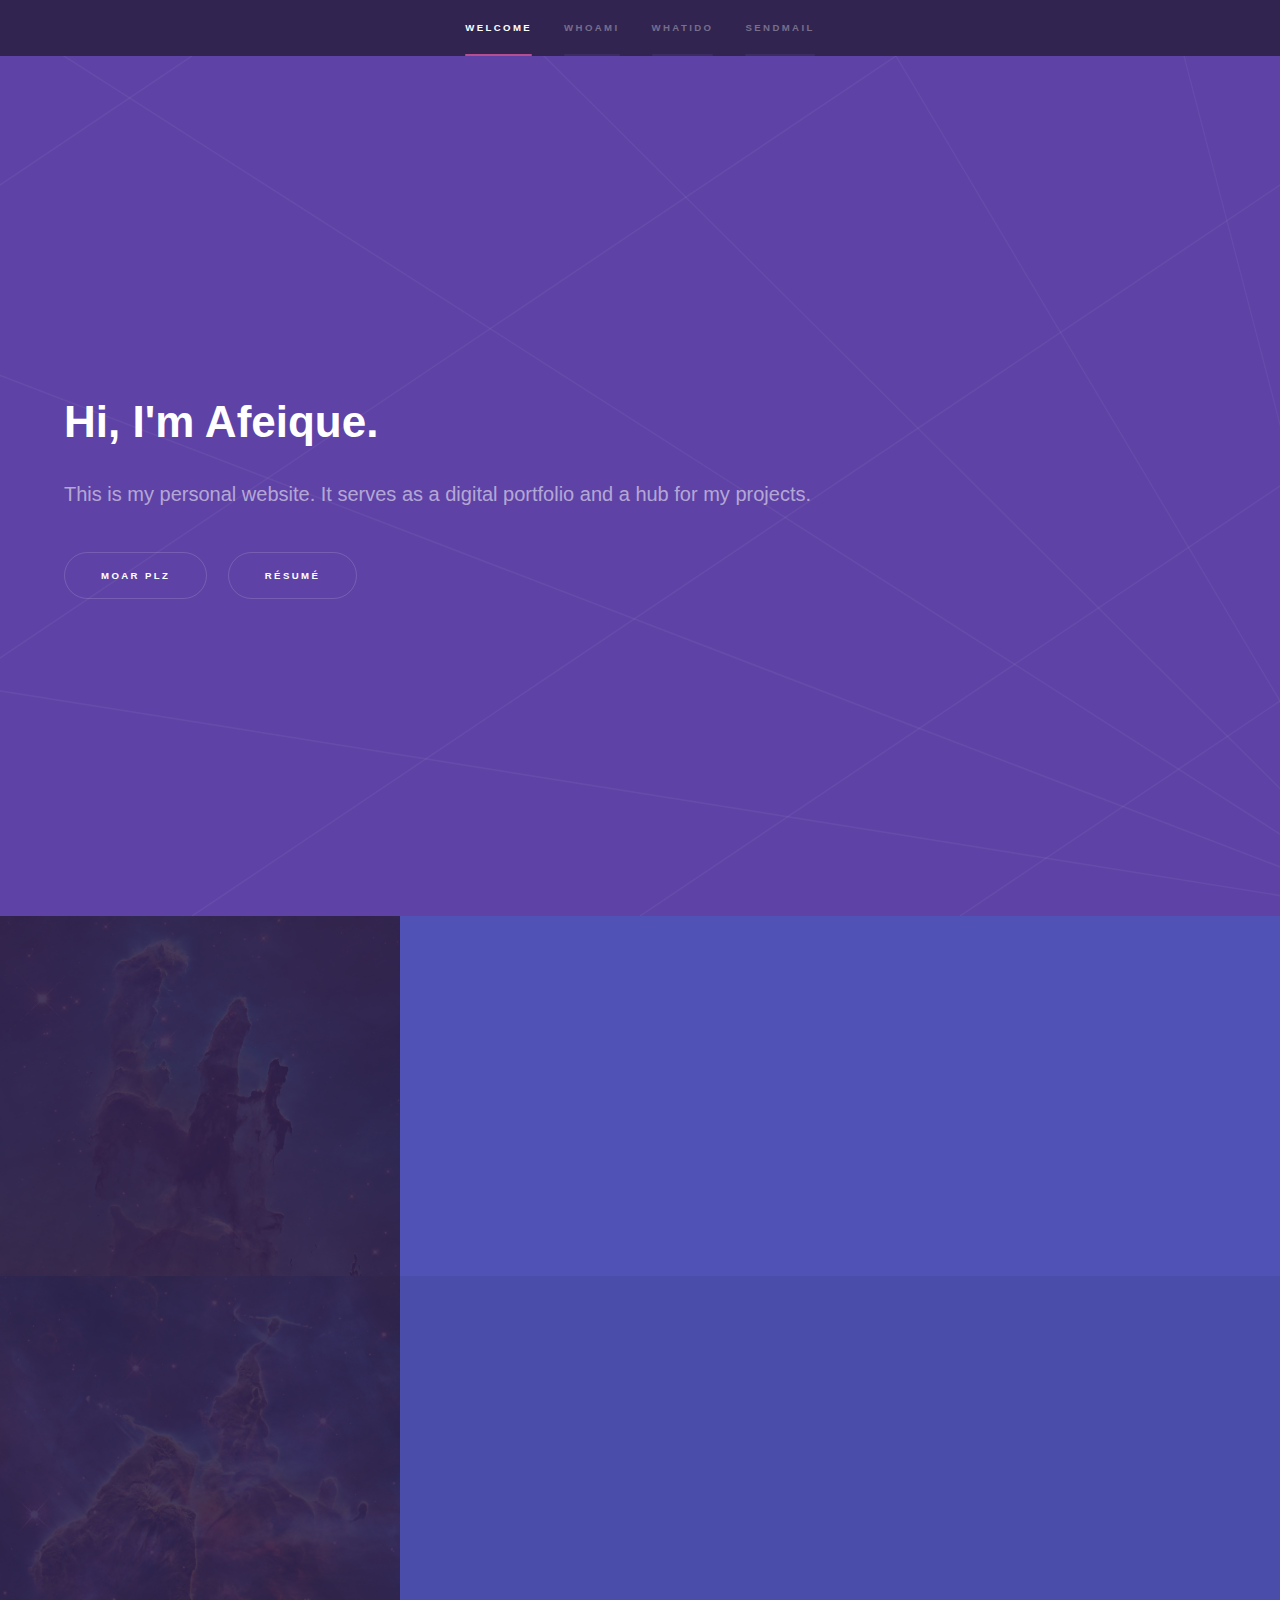
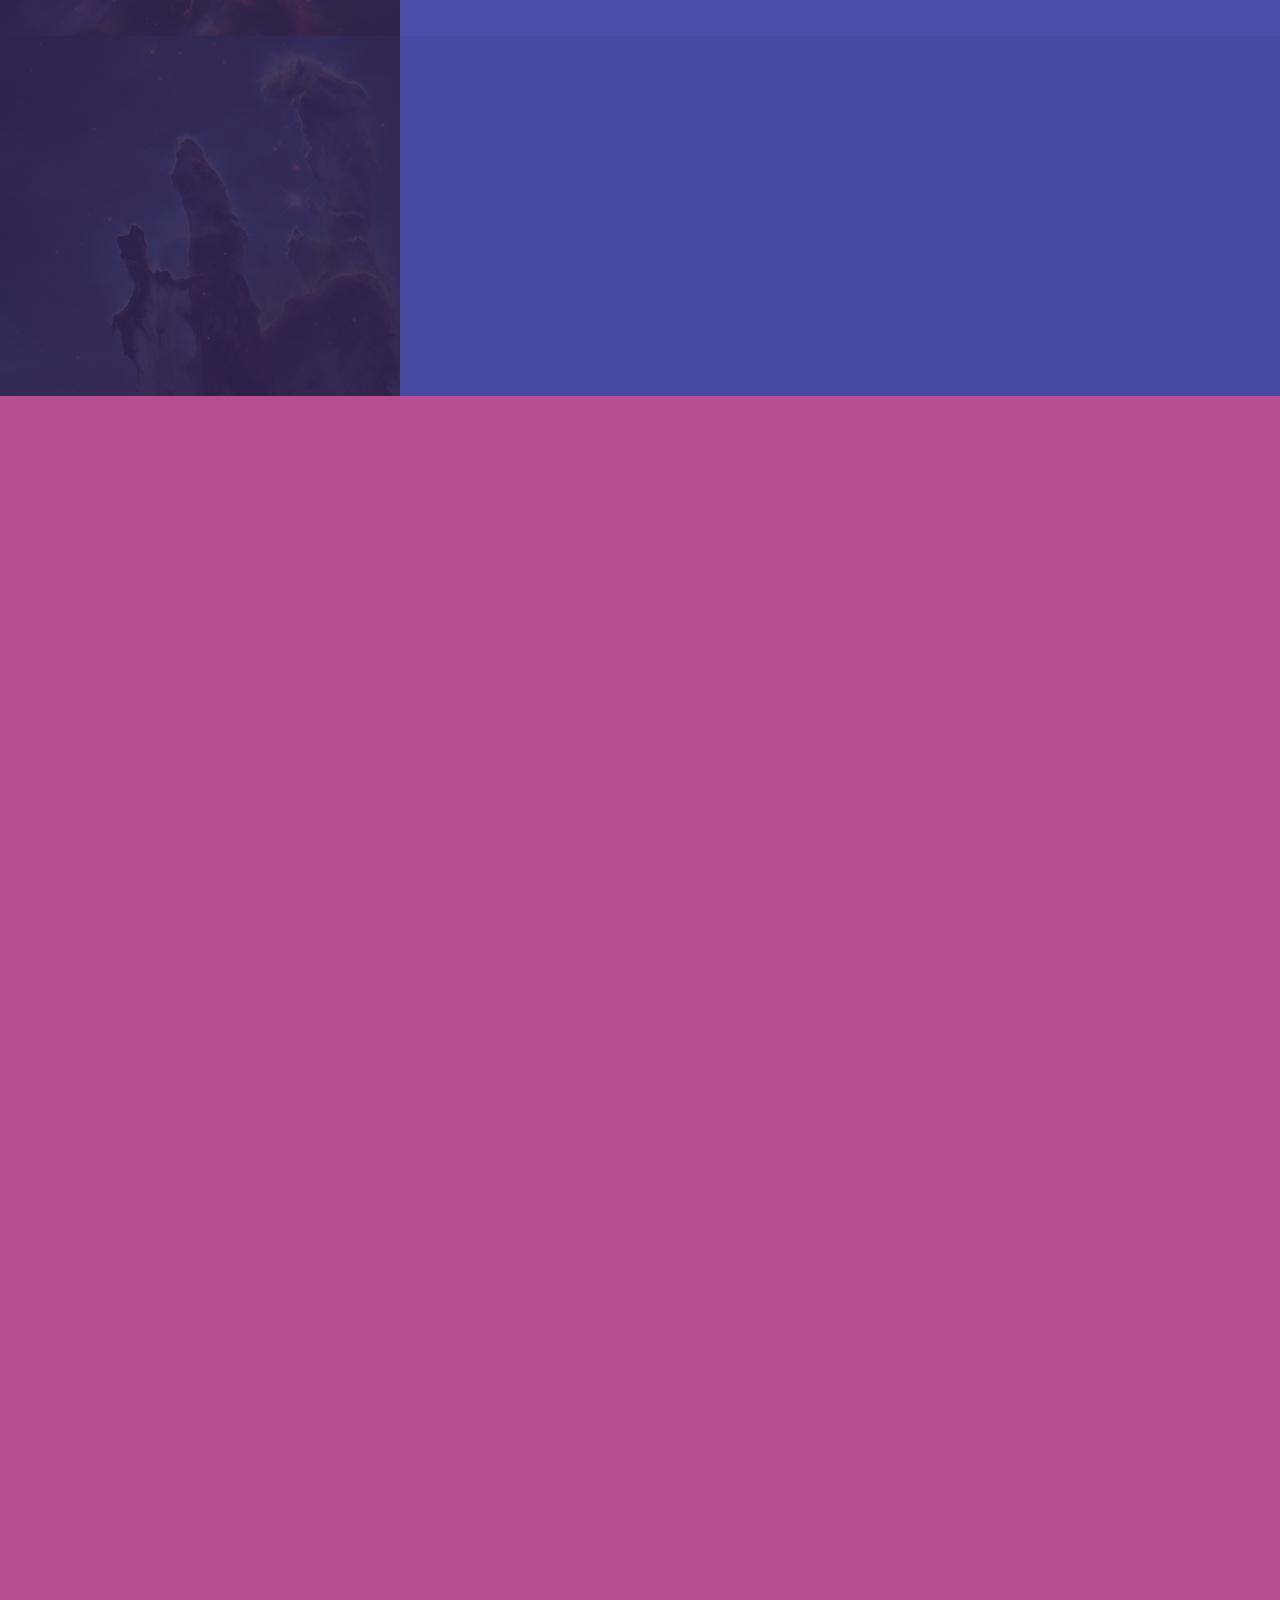
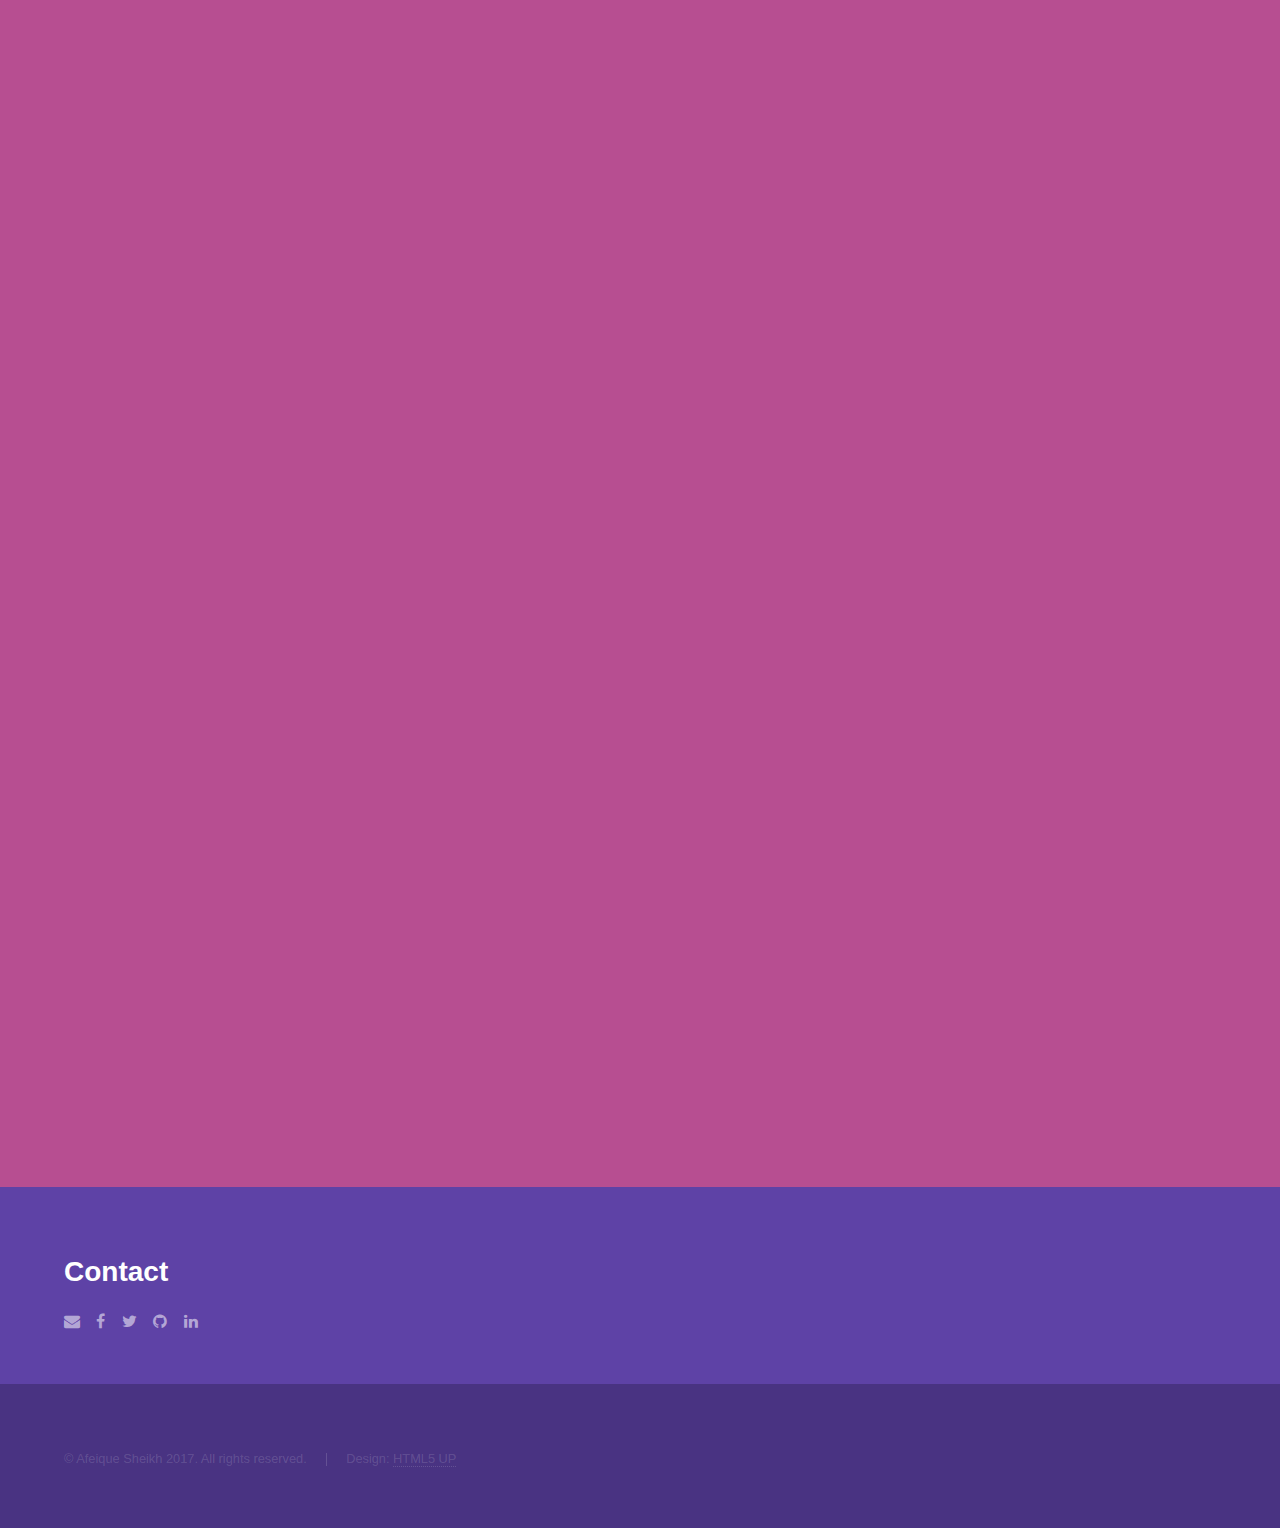
==== commit 85ce9514: "cleaned up copyright/years; added Matlab functions (untested); cleaned up nav styling (no bullets)" ====
--- a/index.html
+++ b/index.html
@@ -26,7 +26,7 @@
 						<ul>
 							<li><a href="#intro">Welcome</a></li>
 							<li><a href="#one">Whoami</a></li>
-							<li><a href="#two">Whatdo</a></li>
+							<li><a href="#two">Whatido</a></li>
 							<li><a href="#three">Sendmail</a></li>
 						</ul>
 					</nav>
@@ -57,7 +57,7 @@
 							<div class="content">
 								<div class="inner">
 									<h2>Engineer by Training</h2>
-									<p>My background is in electrical and computer engineering. I am fortunate to be engendered with a passion for science and technology.</p>
+									<p>My background is in electrical and computer engineering. I am fortunate to be engendered with a passion for science and technology, from physics through CAD, software engineering, and computer science.</p>
 									
 									<ul class="actions">
 										<li><a href="#one-2" class="button scrolly">O RLY?</a></li>
@@ -71,7 +71,7 @@
 							<div class="content">
 								<div class="inner">
 									<h2>Programmer by Profession</h2>
-									<p>Most of my professional experience is in software engineering, primarily using high-level languages and SQL RDBMSes across different operating systems.</p>
+									<p>Most of my professional experience is in software engineering, primarily using high-level languages and SQL RDBMSes across different operating systems. I am especially fond of Linux.</p>
 									
 									<ul class="actions">
 										<li><a href="#one-3" class="button scrolly">YA RLY?</a></li>
@@ -84,8 +84,8 @@
 							<a href="#" class="image"><img src="images/03.jpg" alt="" data-position="25% 25%" /></a>
 							<div class="content">
 								<div class="inner">
-									<h2>Excellence by Design</h2>
-									<p>I have in-depth knowledge spanning many areas, from physics to software design. My technical competencies, sense for aesthetics, attention-to-detail, and quality-driven nature make me an excellent fit for many aspects of a product's development.</p>
+									<h2>The Whole Nine Yards</h2>
+									<p>My technical competencies, sense for aesthetics, attention-to-detail, and quality-driven nature make me an excellent fit for many aspects of a product's development.</p>
 									
 									<ul class="actions">
 										<li><a href="#two" class="button scrolly">KTHXBAI</a></li>
@@ -100,109 +100,184 @@
 					<section id="two" class="wrapper style3 fade-up">
 						<div class="inner">
 							<h2>Projects &amp; Demos</h2>
-							<p>A non-exhaustive list of things I've made, including re-purposed demonstrations of my professional work.</p>
+							<p>Here is a non-exhaustive list of projects I've worked on, including professional work re-purposed for demonstration purposes.</p>
 							<div class="features">
+								
+
+								<section>
+									<span class="icon major fa-bar-chart"></span>
+									<h3>Maintenance Log</h3>
+									<ul class="icons">
+										<li>
+											<h4>&copy; 2017</h4>
+										</li>
+										<li>
+											<a title="Project Demo" alt="Demo" class="fa-send" href="https://bl-mlog.afeique.com" target="_blank"><span class="label">Demo</span></a>
+										</li>
+										<li>
+											<a title="Project Source on GitHub" alt="Source" class="fa-github" href="https://github.com/afeique/bl-mlog.afeique.com" target="_blank"><span class="label">GitHub</span></a>
+										</li>
+									</ul>
+
+									<p>
+										A simple system that allows for the definion of a manufacturing or production workflow. This workflow can be arbitrarily long. Tickets can be submitted to the system and assigned to a particular step in a production workflow. Written using the <a href="http://www.yiiframework.com/" target="_blank">Yii Framework</a>.
+									</p>
+									<p>
+										This project was being developed at Bausch + Lomb as part of the production floor's IT and ticket management solution.
+									</p>
+
+									<h5>
+										&copy; Bausch + Lomb 2017<br />
+										All rights reserved
+									</h5>
+								</section>
 								<section>
 									<span class="icon major fa-newspaper-o"></span>
-					                <h3>Maintenance Log</h3>
-									<ul class="icons">
-										<li><span class="fa fa-copyright"></span> <strong>2017</strong></li>
-										<li><a class="fa-send" href="https://bl-mlog.afeique.com" target="_blank"><span class="label">Demo</span></a></li>
-										<li><a class="fa-github" href="https://github.com/afeique/bl-mlog.afeique.com" target="_blank"><span class="label">GitHub</span></a></li>
-									</ul>
-
-				                    <p>
-				                        A simple system that allows for the definion of a manufacturing or production workflow. This workflow can be arbitrarily long. Tickets can be submitted to the system and assigned to a particular step in a production workflow. Written using the <a href="http://www.yiiframework.com/" target="_blank">Yii Framework</a>.
-				                    </p>
-				                    <p>
-				                    	This project was being developed at Bausch &amp; Lomb as part of the production floor's IT and ticket management solution.
-				                    </p>
-								</section>
-								<section>
-									<span class="icon major fa-bar-chart"></span>
-					                <h3>HtmlReports</h3>
-									<ul class="icons">
-										<li><span class="fa fa-copyright"></span> <strong>2016</strong></li>
-										<li><a class="fa-github" href="https://github.com/afeique/HtmlReports" target="_blank"><span class="label">GitHub</span></a></li>
-									</ul>
-
-				                    <p>
-				                        A set of Python 2.7 scripts designed to take JSON input and produce clean, navigable HTML reports. The HTML templates are written using <a href="http://jinja.pocoo.org/">Jinja2</a>. Originally, <a href="http://www.makotemplates.org/" target="_blank">Mako</a> was going to be used as the templating engine.
-				                    </p>
-				                    <p>
-				                    	This was developed at Bosch Security Systems as a plug-in reporter for an existing LabVIEW tool.
-				                    </p>
+									<h3>HtmlReports</h3>
+									<ul class="icons">
+										<li>
+											<h4>&copy; 2016</h4>
+										</li>
+										<li>
+											<a title="Project Source on GitHub" alt="Source" class="fa-github" href="https://github.com/afeique/HtmlReports" target="_blank"><span class="label">GitHub</span></a>
+										</li>
+									</ul>
+
+									<p>
+										A set of Python 2.7 scripts designed to take JSON input and produce clean, navigable HTML reports. The HTML templates are written using <a href="http://jinja.pocoo.org/">Jinja2</a>. Originally, <a href="http://www.makotemplates.org/" target="_blank">Mako</a> was going to be used as the templating engine.
+									</p>
+									<p>
+										This was developed at Bosch Security Systems as a plug-in reporter for an existing LabVIEW tool.
+									</p>
+
+									<h5>
+										&copy; Robert Bosch LLC 2017<br />
+										All rights reserved
+									</h5>
 								</section>
 								<section>
 									<span class="icon major fa-users"></span>
-					                <h3>ZenPortal Requests</h3>
-									<ul class="icons">
-										<li><span class="fa fa-copyright"></span> <strong>2015</strong></li>
-										<li><a class="fa-send" href="https://pnc-zpr.afeique.com" target="_blank"><span class="label">Demo</span></a></li>
-										<li><a class="fa-github" href="https://github.com/afeique/pnc-zpr.afeique.com" target="_blank"><span class="label">GitHub</span></a></li>
-									</ul>
-
-				                    <p>
-				                        Requests are submitted while requesters and assignees are kept track of. A particular request goes through a predefined workflow with specific steps. During each step of the process, the requester and assignee are emailed about updates to a specific request. This application includes role-based permissions, including an administrative view that has global read and write permissions. This was developed using the <a href="http://fuelphp.com/" target="_blank">FuelPHP framework</a>.
-				                    </p>
-				                    <p>
-				                    	This web application was developed for internal request tracking at PNC Bank as part of their IT tools and services.
-				                    </p>
+									<h3>ZenPortal Requests</h3>
+									<ul class="icons">
+										<li>
+											<h4>&copy; 2015</h4>
+										</li>
+										<li>
+											<a title="Project Demo" alt="Demo" class="fa-send" href="https://pnc-zpr.afeique.com" target="_blank"><span class="label">Demo</span></a>
+										</li>
+										<li>
+											<a title="Project Source on GitHub" alt="Source" class="fa-github" href="https://github.com/afeique/pnc-zpr.afeique.com" target="_blank"><span class="label">GitHub</span></a>
+										</li>
+									</ul>
+
+									<p>
+										Requests are submitted while requesters and assignees are kept track of. A particular request goes through a predefined workflow with specific steps. During each step of the process, the requester and assignee are emailed about updates to a specific request. This application includes role-based permissions, including an administrative view that has global read and write permissions. This was developed using the <a href="http://fuelphp.com/" target="_blank">FuelPHP framework</a>.
+									</p>
+									<p>
+										This web application was developed for internal request tracking at PNC Bank as part of their IT tools and services.
+									</p>
+
+									<h5>
+										&copy; PNC Financial Services Group Inc. 2017<br />
+										All rights reserved
+									</h5>
 								</section>
 
 								<section>
 									<span class="icon major fa-microchip"></span>
 									<h3>Bootman</h3>
 									<ul class="icons">
-										<li><span class="fa fa-copyright"></span> <strong>2015</strong></li>
-									</ul>
-				                    <p>
-				                        Command-line perl script designed to manage kernel images for boot-testing boards connected to board-farm server. Complemented by a web-interface written using <a href="http://webpy.org/" target="_blank">web.py</a>.
-				                    </p>
-				                    <ul>
-				                        <li><a href="files/bootman/main.pl">main.pl</a> - perl script used to manage boards.</li>
-				                        <li><a href="files/bootman/setup.sh">setup.sh</a> - bash script used to setup kernel images.</li>
-				                        <li><a href="files/bootman/verify.pl">verify.pl</a> - perl script used to aid in taking physical inventory and committing a list of valid boards to the database.</li>
-				                        <li><a href="files/bootman/web.zip">web.zip</a> - web.py interface.</li>
-				                    </ul>
+										<li>
+											<h4>&copy; 2015</h4>
+										</li>
+									</ul>
+									<p>
+										Command-line perl script designed to manage kernel images for boot-testing boards connected to board-farm server. Complemented by a web-interface written using <a href="http://webpy.org/" target="_blank">web.py</a>.
+									</p>
+									<ul>
+										<li><a href="files/bootman/main.pl">main.pl</a> - perl script used to manage boards.</li>
+										<li><a href="files/bootman/setup.sh">setup.sh</a> - bash script used to setup kernel images.</li>
+										<li><a href="files/bootman/verify.pl">verify.pl</a> - perl script used to aid in taking physical inventory and committing a list of valid boards to the database.</li>
+										<li><a href="files/bootman/web.zip">web.zip</a> - web.py interface.</li>
+									</ul>
+
+									<h5>
+										&copy; TimeSys LLC 2014<br />
+										All rights reserved
+									</h5>
 								</section>
 
 								<section>
 									<span class="icon major fa-server"></span>
 									<h3>Buildtracker</h3>
 									<ul class="icons">
-										<li><span class="fa fa-copyright"></span> <strong>2014</strong></li>
-									</ul>
-									<p>
-							            An extension for the open-source <a href="http://buildbot.net/" target="_blank">Buildbot</a> software. Written mostly in Python 2.7 with supporting scripts in Bash and Perl.
-							        </p>
-							        <p>
-							            Like Buildbot, the extension uses <a href="http://www.sqlalchemy.org/">SQLAlchemy</a> for database <a href="http://en.wikipedia.org/wiki/Object-relational_mapping" target="_blank">ORM</a> and <a href="http://jinja.pocoo.org/">Jinja2</a> for templating.
-							        </p>
-							        <ul>
-							            <li><a href="files/buildtracker/root.py" target="_blank">root.py</a> - Primary python controller.</li>
-							            <!--
-							            <li><a href="files/buildtracker/webstatus.py" target="_blank">webstatus.py</a> - Interface class that encapsulates the BuildtrackerRoot class above and extends the Buildbot web interface.</li>
-							            -->
-							            <li><a href="files/buildtracker/buildtracker_macros.html.src" target="_blank">buildtracker_macros.html</a> - Jinja2 template macros.</li>
-							            <!--
-							            <li><a href="files/buildtracker/buildtracker_root.html.src" target="_blank">buildtracker_root.html</a> - Actual template using above macros.</li>
-							            <li><a href="files/buildtracker/add_entropy.sh" target="_blank">add_entropy.sh</a> - Bash script to add entropy to workorder configuration.</li>
-							            -->
-							            <li><a href="files/buildtracker/add_rdeps.pl" target="_blank">add_rdeps.pl</a> - Perl script to select a random number of reverse dependencies.</li>
-							            <li><a href="files/buildtracker/file-build-failure.pl" target="_blank">file-build-failure.pl</a> - Perl script to post a bug via XML-RPC.</li>
-							        </ul>
+										<li>
+											<h4>&copy; 2014</h4>
+										</li>
+									</ul>
+									<p>
+										An extension for the open-source <a href="http://buildbot.net/" target="_blank">Buildbot</a> software. Written mostly in Python 2.7 with supporting scripts in Bash and Perl.
+									</p>
+									<p>
+										Like Buildbot, the extension uses <a href="http://www.sqlalchemy.org/">SQLAlchemy</a> for database <a href="http://en.wikipedia.org/wiki/Object-relational_mapping" target="_blank">ORM</a> and <a href="http://jinja.pocoo.org/">Jinja2</a> for templating.
+									</p>
+									<ul>
+										<li><a href="files/buildtracker/root.py" target="_blank">root.py</a> - Primary python controller.</li>
+										<!--
+										<li><a href="files/buildtracker/webstatus.py" target="_blank">webstatus.py</a> - Interface class that encapsulates the BuildtrackerRoot class above and extends the Buildbot web interface.</li>
+										-->
+										<li><a href="files/buildtracker/buildtracker_macros.html.src" target="_blank">buildtracker_macros.html</a> - Jinja2 template macros.</li>
+										<!--
+										<li><a href="files/buildtracker/buildtracker_root.html.src" target="_blank">buildtracker_root.html</a> - Actual template using above macros.</li>
+										<li><a href="files/buildtracker/add_entropy.sh" target="_blank">add_entropy.sh</a> - Bash script to add entropy to workorder configuration.</li>
+										-->
+										<li><a href="files/buildtracker/add_rdeps.pl" target="_blank">add_rdeps.pl</a> - Perl script to select a random number of reverse dependencies.</li>
+										<li><a href="files/buildtracker/file-build-failure.pl" target="_blank">file-build-failure.pl</a> - Perl script to post a bug via XML-RPC.</li>
+									</ul>
+
+									<h5>
+										&copy; TimeSys LLC 2014<br />
+										All rights reserved
+									</h5>
 								</section>
 
 								<section>
 									<span class="icon major fa-microphone"></span>
-									<h5>Condenser Microphone</h5>
-									<ul class="icons">
-										<li><span class="fa fa-copyright"></span> <strong>2014</strong></li>
-									</ul>
-				                    <p>
-				                        Attempted to design a condenser microphone for a capstone in <em>Sensor System Design</em>, Spring 2014. The <a href="files/capstone/report.pdf">final report</a> closely follows IEEE format and is available <a href="https://github.com/afeique/18510-report" target="_blank">in LaTeX</a>.
-				                    </p>
+									<h3>Condenser Microphone</h3>
+									<ul class="icons">
+										<li>
+											<h4>&copy; Afeique Sheikh 2014</h4>
+										</li>
+										<li>
+											<a title="Creative Commons Attribution License" alt="CC BY" class="fa-creative-commons" href="https://creativecommons.org/licenses/by/4.0/" target="_blank"><span class="label">Creative Commons Attribution License</span></a>
+										</li>
+									</ul>
+									<p>
+										Attempted to design a condenser microphone for a capstone in <em>Sensor System Design</em>, Spring 2014. The <a href="files/capstone/report.pdf">final report</a> closely follows IEEE format and is available <a href="https://github.com/afeique/18510-report" target="_blank">in LaTeX</a>.
+									</p>
+								</section>
+
+								<section>
+									<span class="icon major fa-microphone"></span>
+									<h3>Matrix Functions in Matlab</h3>
+									<ul class="icons">
+										<li>
+											<h4>&copy; Afeique Sheikh 2014</h4>
+										</li>
+										<li>
+											<a title="Creative Commons Attribution License" alt="CC BY" class="fa-creative-commons" href="https://creativecommons.org/licenses/by/4.0/" target="_blank"><span class="label">Creative Commons Attribution License</span></a>
+										</li>
+									</ul>
+									<p>Functions for operating on matrices and solving systems of linear equations written in Matlab. These were developed to aid with coursework.</p>
+									<ul>
+										<li><a href="files/matlab/Crout.m">Crout.m</a> - matrix decomposition</li>
+										<li><a href="files/matlab/BackSub.m">BackSub.m</a> - matrix back-substitution</li>
+										<li><a href="files/matlab/ForwardSub.m">ForwardSub.m</a> - matrix forward-substitution</li>
+										<li><a href="files/matlab/Inverse.m">Inverse.m</a> - matrix inverse</li>
+										<li><a href="files/matlab/Solve.m">Solve.m</a> - solves matrix equations</li>
+										<li><a href="files/matlab/LinReg.m">LinReg.m</a> - linear regression coefficients</li>
+										<li><a href="files/matlab/PolyFit.m">PolyFit.m</a> - n<sup>th</sup> order polynomial fitting</li>
+									</ul>
 								</section>
 								
 								<!--
@@ -237,7 +312,7 @@
 								<li><a class="fa-envelope" href="mailto:afeique@gmail.com" target="_blank"><span class="label">Email</span></a></li>
 								<li><a class="fa-facebook" href="https://facebook.com/afeique" target="_blank"><span class="label">Facebook</span></a></li>
 								<li><a class="fa-twitter" href="https://twitter.com/afeique" target="_blank"><span class="label">Twitter</span></a></li>
-								<li><a class="fa-github" href="https://github.com/afeique" target="_blank"><span class="label">GitHub</span></a></li>
+								<li><a title="Project Source on GitHub" alt="Source" class="fa-github" href="https://github.com/afeique" target="_blank"><span class="label">GitHub</span></a></li>
 								<li><a class="fa-linkedin" href="https://www.linkedin.com/in/afeique-sheikh-bb24b78/"><span class="label">LinkedIn</span></a></li>
 								<!--
 								<li><a class="fa-instagram"><span class="label">Instagram</span></a></li>
@@ -255,7 +330,7 @@
 			<footer id="footer" class="wrapper style1-alt">
 				<div class="inner">
 					<ul class="menu">
-						<li>&copy; 2017 Afeique Sheikh. All rights reserved.</li><li>Design: <a href="http://html5up.net">HTML5 UP</a></li>
+						<li>&copy; Afeique Sheikh 2017. All rights reserved.</li><li>Design: <a href="http://html5up.net">HTML5 UP</a></li>
 					</ul>
 				</div>
 			</footer>
@@ -271,15 +346,15 @@
 			<script src="assets/js/main.js"></script>
 
 			<script>
-            (function(i,s,o,g,r,a,m){i['GoogleAnalyticsObject']=r;i[r]=i[r]||function(){
-            (i[r].q=i[r].q||[]).push(arguments)},i[r].l=1*new Date();a=s.createElement(o),
-            m=s.getElementsByTagName(o)[0];a.async=1;a.src=g;m.parentNode.insertBefore(a,m)
-            })(window,document,'script','//www.google-analytics.com/analytics.js','ga');
-
-            ga('create', 'UA-4925272-3', 'auto');
-            ga('require', 'displayfeatures');
-            ga('require', 'linkid', 'linkid.js');
-            ga('send', 'pageview');
-        </script>
+			(function(i,s,o,g,r,a,m){i['GoogleAnalyticsObject']=r;i[r]=i[r]||function(){
+			(i[r].q=i[r].q||[]).push(arguments)},i[r].l=1*new Date();a=s.createElement(o),
+			m=s.getElementsByTagName(o)[0];a.async=1;a.src=g;m.parentNode.insertBefore(a,m)
+			})(window,document,'script','//www.google-analytics.com/analytics.js','ga');
+
+			ga('create', 'UA-4925272-3', 'auto');
+			ga('require', 'displayfeatures');
+			ga('require', 'linkid', 'linkid.js');
+			ga('send', 'pageview');
+		</script>
 	</body>
 </html>--- a/assets/css/main.css
+++ b/assets/css/main.css
@@ -3923,6 +3923,6 @@
 		margin-bottom: 1em;
 	}
 
-	section ul li {
+	section#two section ul li {
 		list-style: square;
 	}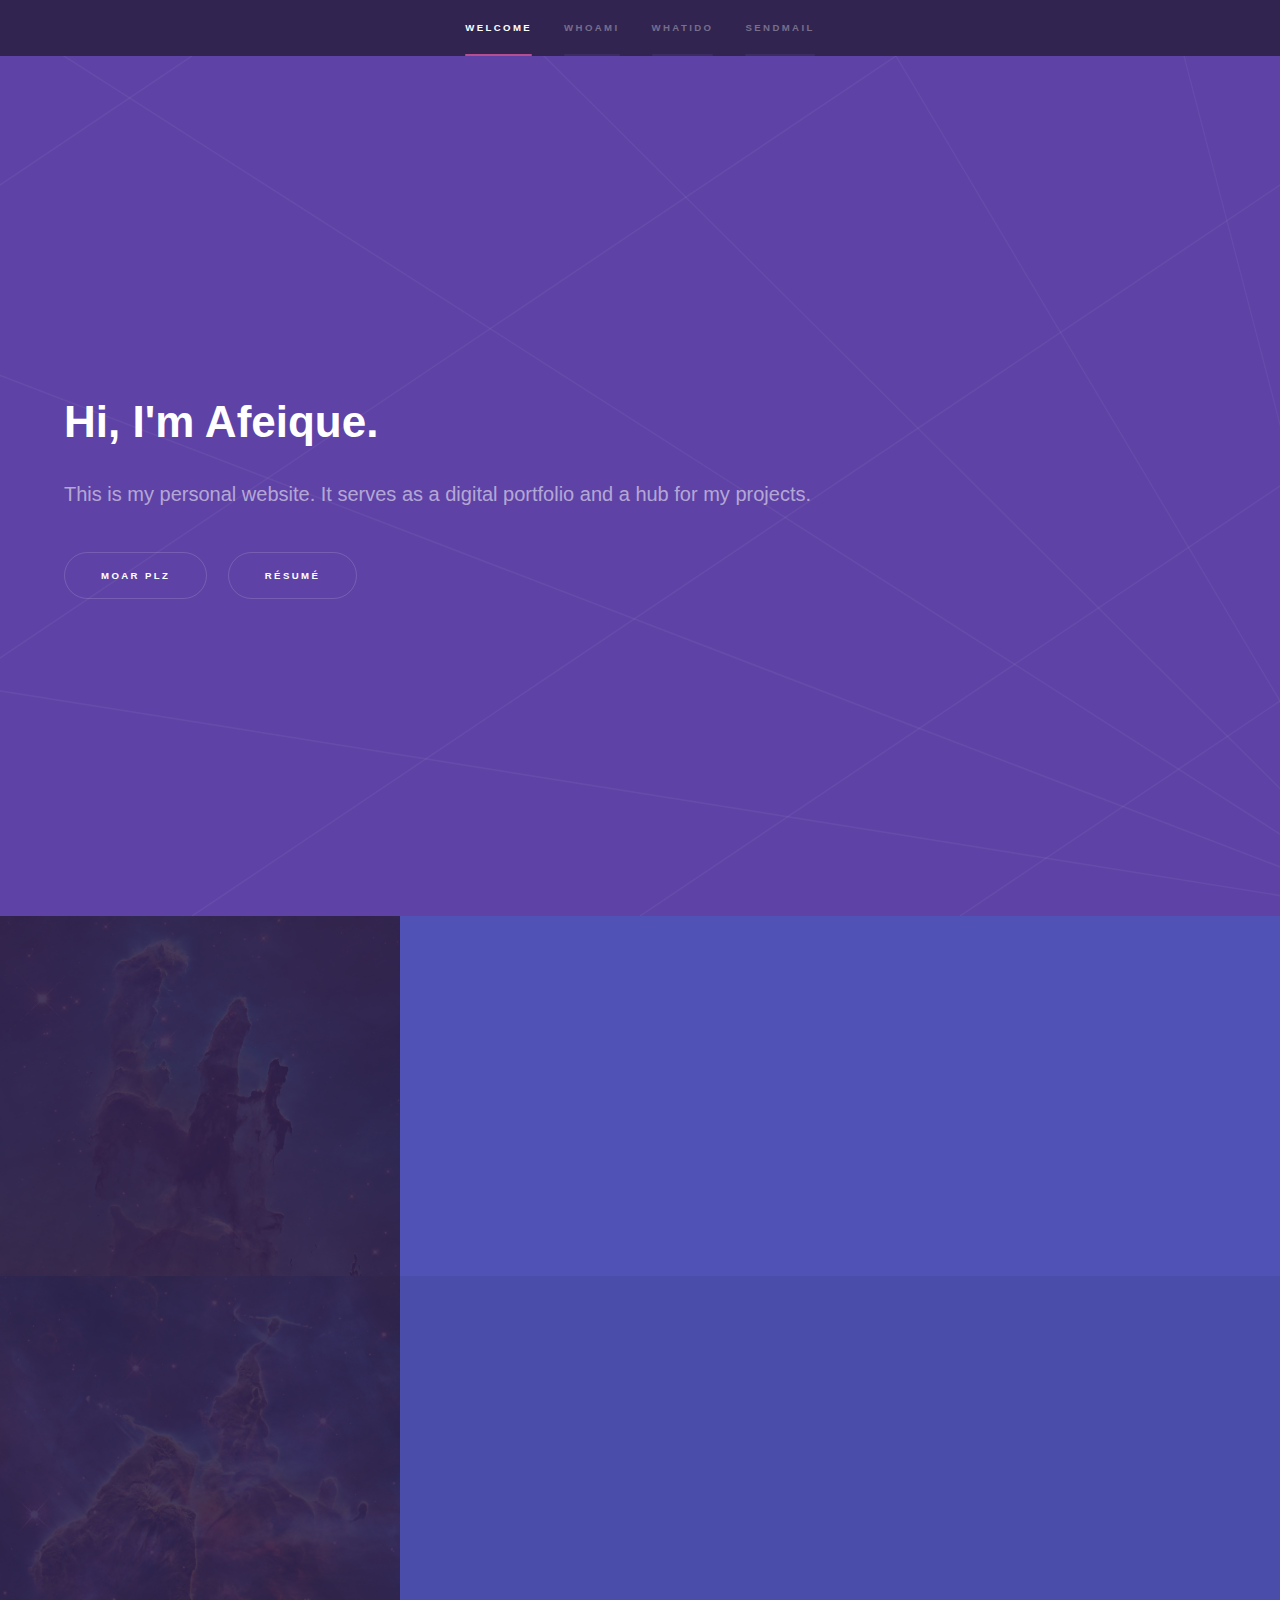
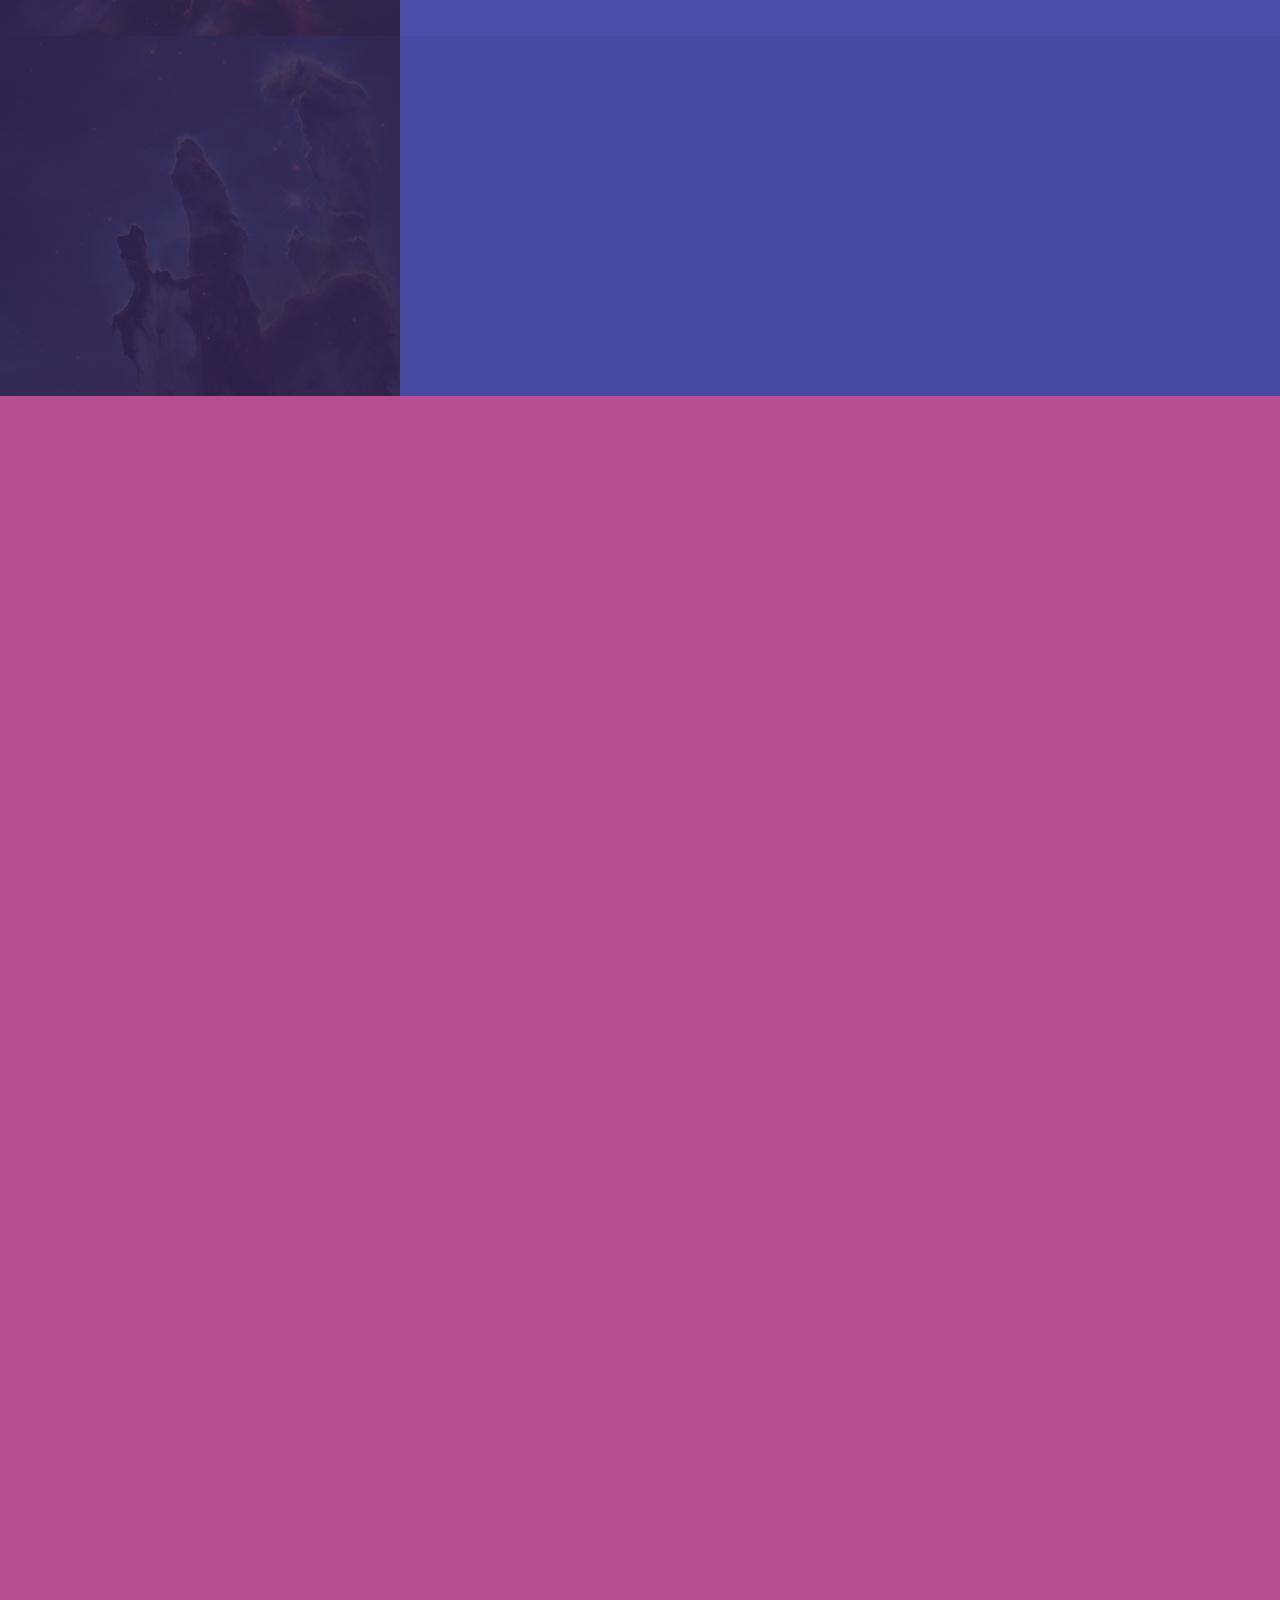
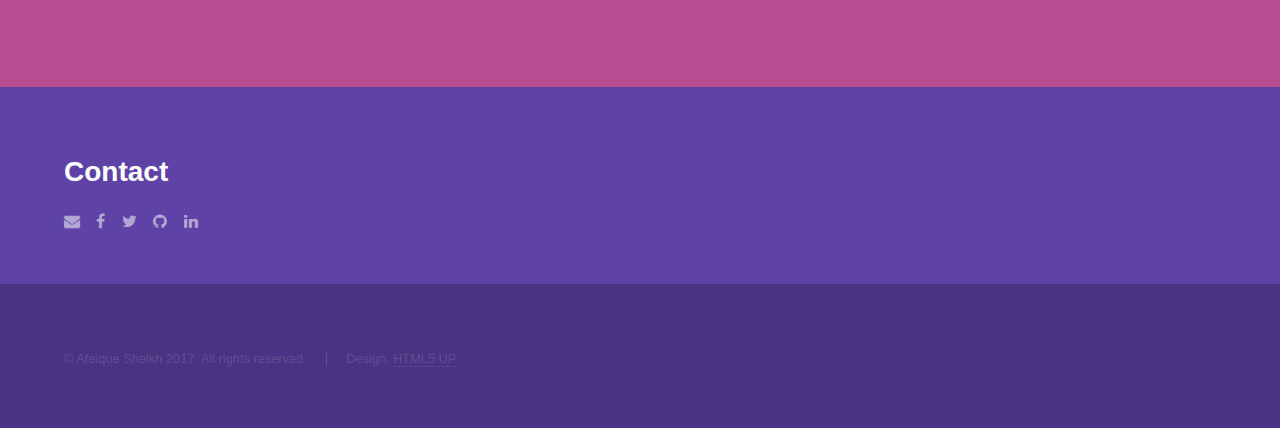
==== commit d18a05e5: "added more projects, updated icons" ====
--- a/index.html
+++ b/index.html
@@ -101,12 +101,11 @@
 						<div class="inner">
 							<h2>Projects &amp; Demos</h2>
 							<p>Here is a non-exhaustive list of projects I've worked on, including professional work re-purposed for demonstration purposes.</p>
-							<div class="features">
-								
-
-								<section>
-									<span class="icon major fa-bar-chart"></span>
-									<h3>Maintenance Log</h3>
+							<div class="features">								
+
+								<section>
+									<span class="icon major fa-book"></span>
+									<h3>B+L Maintenance Log</h3>
 									<ul class="icons">
 										<li>
 											<h4>&copy; 2017</h4>
@@ -131,9 +130,93 @@
 										All rights reserved
 									</h5>
 								</section>
+
+								<section>
+									<span class="icon major fa-cubes"></span>
+									<h3>Bosch Lib</h3>
+									<ul class="icons">
+										<li>
+											<h4>&copy; 2016 &ndash; 2017</h4>
+										</li>
+										<li>
+											<a title="Project Source on GitHub" alt="Source" class="fa-github" href="https://github.com/afeique/bosch-lib" target="_blank"><span class="label">GitHub</span></a>
+										</li>
+									</ul>
+
+									<p>
+										A collection of Python libraries used for developing automated testing and QA for Bosch Security System panels.
+									</p>
+									<ul>
+										<li>
+											<a href="https://github.com/afeique/bosch-lib/blob/master/mode2/" target="_blank">mode2/</a> - collection of classes used to communicate with the panel using the proprietary Mode2 protocol.
+										</li>
+										<li>
+											<a href="https://github.com/afeique/bosch-lib/blob/master/lookup.py" target="_blank">lookup.py</a> - collection of lookup dicts that were created by parsing specifications
+										</li>
+										<li>
+											<a href="https://github.com/afeique/bosch-lib/blob/master/pif.py" target="_blank">pif.py</a> - class for encapsulating an entire PIF binary dump, including parsing an XML specification of data offsets within the bin dump.
+										</li>
+										<li>
+											<a href="https://github.com/afeique/bosch-lib/blob/master/rpsaccount.py" target="_blank">rpsaccount.py</a> - class whose instances represent RPS accounts and their associated metadata.
+										</li>
+										<li>
+											<a href="https://github.com/afeique/bosch-lib/blob/master/util.py" target="_blank">util.py</a> - utility methods for convertying bytes to hex strings.
+										</li>
+									</ul>
+
+									<h5>
+										&copy; Robert Bosch LLC 2016 &ndash; 2017<br />
+										All rights reserved
+									</h5>
+								</section>
+
+								<section>
+									<span class="icon major fa-clock-o"></span>
+									<h3>Bosch Mode2 Tester</h3>
+									<ul class="icons">
+										<li>
+											<h4>&copy; 2016 &ndash; 2017</h4>
+										</li>
+										<li>
+											<a title="Project Source on GitHub" alt="Source" class="fa-github" href="https://github.com/afeique/bosch-mode2-tester" target="_blank"><span class="label">GitHub</span></a>
+										</li>
+									</ul>
+
+									<p>
+										A collection of automated Python scripts used for acceptance and stress-testing the network-based Mode2 protocol of Bosch Security System panels.
+									</p>
+
+									<h5>
+										&copy; Robert Bosch LLC 2016<br />
+										All rights reserved
+									</h5>
+								</section>
+
+								<section>
+									<span class="icon major fa-cloud"></span>
+									<h3>Bosch Installer Portal Tester</h3>
+									<ul class="icons">
+										<li>
+											<h4>&copy; 2016 &ndash; 2017</h4>
+										</li>
+										<li>
+											<a title="Project Source on GitHub" alt="Source" class="fa-github" href="https://github.com/afeique/bosch-mode2-tester" target="_blank"><span class="label">GitHub</span></a>
+										</li>
+									</ul>
+
+									<p>
+										A collection of automated py.test/selenium tests used for acceptance and regression testing of the Bosch Installer Services web portal.
+									</p>
+
+									<h5>
+										&copy; Robert Bosch LLC 2016 &ndash; 2017<br />
+										All rights reserved
+									</h5>
+								</section>
+
 								<section>
 									<span class="icon major fa-newspaper-o"></span>
-									<h3>HtmlReports</h3>
+									<h3>Bosch HtmlReports</h3>
 									<ul class="icons">
 										<li>
 											<h4>&copy; 2016</h4>
@@ -157,7 +240,7 @@
 								</section>
 								<section>
 									<span class="icon major fa-users"></span>
-									<h3>ZenPortal Requests</h3>
+									<h3>PNC ZenPortal Requests</h3>
 									<ul class="icons">
 										<li>
 											<h4>&copy; 2015</h4>
@@ -185,7 +268,7 @@
 
 								<section>
 									<span class="icon major fa-microchip"></span>
-									<h3>Bootman</h3>
+									<h3>TimeSys Bootman</h3>
 									<ul class="icons">
 										<li>
 											<h4>&copy; 2015</h4>
@@ -209,10 +292,10 @@
 
 								<section>
 									<span class="icon major fa-server"></span>
-									<h3>Buildtracker</h3>
-									<ul class="icons">
-										<li>
-											<h4>&copy; 2014</h4>
+									<h3>TimeSys Buildtracker</h3>
+									<ul class="icons">
+										<li>
+											<h4>&copy; 2014 &ndash; 2015</h4>
 										</li>
 									</ul>
 									<p>
@@ -243,7 +326,7 @@
 
 								<section>
 									<span class="icon major fa-microphone"></span>
-									<h3>Condenser Microphone</h3>
+									<h3>Personal Condenser Microphone</h3>
 									<ul class="icons">
 										<li>
 											<h4>&copy; Afeique Sheikh 2014</h4>
@@ -259,7 +342,7 @@
 
 								<section>
 									<span class="icon major fa-microphone"></span>
-									<h3>Matrix Functions in Matlab</h3>
+									<h3>Personal Matlab Matrix Functions</h3>
 									<ul class="icons">
 										<li>
 											<h4>&copy; Afeique Sheikh 2014</h4>
